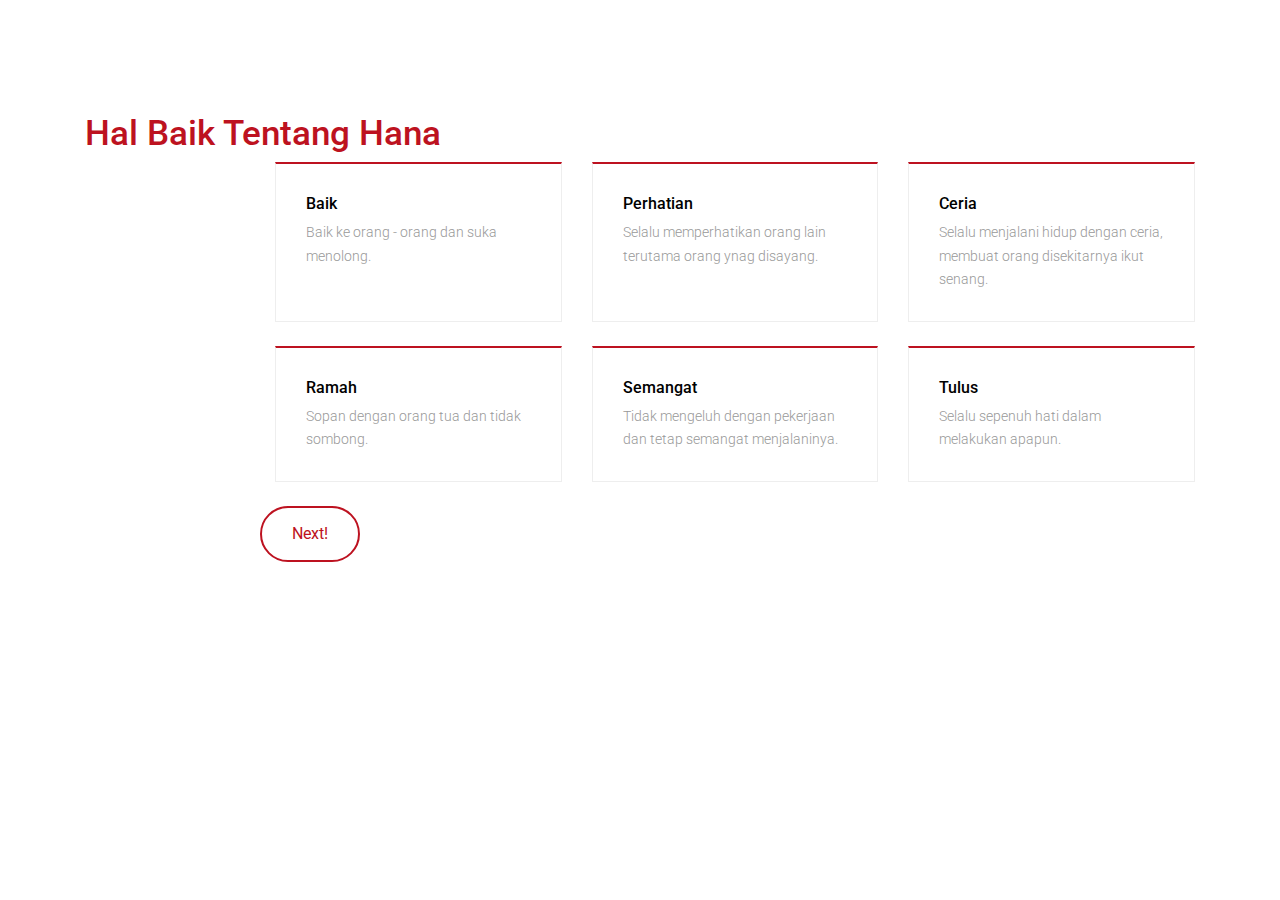
==== halaman3.html @ 5bbfbd20 "first" ====
<!DOCTYPE html>
<html lang="en">

<head>
    <title>Kado &mdash; Buat Hana</title>
    <meta charset="utf-8">
    <meta name="viewport" content="width=device-width, initial-scale=1, shrink-to-fit=no">

    <link href="https://fonts.googleapis.com/css?family=Roboto:300,400,500,700,900" rel="stylesheet">
    <link rel="stylesheet" href="fonts/icomoon/style.css">
    <link rel="stylesheet" href="css/bootstrap.min.css">
    <link rel="stylesheet" href="css/animate.css">
    <link rel="stylesheet" href="css/owl.carousel.min.css">
    <link rel="stylesheet" href="css/owl.theme.default.min.css">
    <link rel="stylesheet" href="css/bootstrap-datepicker.css">


    <link rel="stylesheet" href="fonts/flaticon/font/flaticon.css">

    <link rel="stylesheet" href="css/aos.css">
    <link rel="stylesheet" href="css/jquery.fancybox.min.css">


    <link rel="stylesheet" href="css/style.css">

</head>

<body data-spy="scroll" data-target=".site-navbar-target" data-offset="300">



    <div class="site-wrap">

        <div class="site-mobile-menu site-navbar-target">
            <div class="site-mobile-menu-header">
                <div class="site-mobile-menu-close mt-3">
                    <span class="icon-close2 js-menu-toggle"></span>
                </div>
            </div>
            <div class="site-mobile-menu-body"></div>
        </div>
        <!-- .site-mobile-menu -->

        <!-- END .site-section -->

        <div class="site-section" id="what-we-do-section">
            <div class="container">
                <div class="row">
                    <div class="col-lg-6 section-title">
                        <h2 class="title text-primary">Hal Baik Tentang Hana</h2>
                    </div>
                </div>
                <div class="row">
                    <div class="col-lg-10 ml-auto">
                        <div class="row">
                            <div class="col-md-6 col-lg-4 mb-lg-4">
                                <div class="service h-100">
                                    <h3>Baik</h3>
                                    <p>Baik ke orang - orang dan suka menolong.</p>
                                    <!-- <p><a href="#" class="readmore">Learn more</a></p> -->
                                </div>
                            </div>
                            <div class="col-md-6 col-lg-4 mb-2 mb-lg-4">
                                <div class="service h-100">
                                    <h3>Perhatian</h3>
                                    <p>Selalu memperhatikan orang lain terutama orang ynag disayang.</p>
                                    <!-- <p><a href="#" class="readmore">Learn more</a></p> -->
                                </div>
                            </div>
                            <div class="col-md-6 col-lg-4 mb-2 mb-lg-4">
                                <div class="service h-100">
                                    <h3>Ceria</h3>
                                    <p>Selalu menjalani hidup dengan ceria, membuat orang disekitarnya ikut senang.</p>
                                    <!-- <p><a href="#" class="readmore">Learn more</a></p> -->
                                </div>
                            </div>

                            <div class="col-md-6 col-lg-4 mb-2 mb-lg-4">
                                <div class="service h-100">
                                    <h3>Ramah</h3>
                                    <p>Sopan dengan orang tua dan tidak sombong.</p>
                                    <!-- <p><a href="#" class="readmore">Learn more</a></p> -->
                                </div>
                            </div>
                            <div class="col-md-6 col-lg-4 mb-2 mb-lg-4">
                                <div class="service h-100">
                                    <h3>Semangat</h3>
                                    <p>Tidak mengeluh dengan pekerjaan dan tetap semangat menjalaninya.</p>
                                    <!-- <p><a href="#" class="readmore">Learn more</a></p> -->
                                </div>
                            </div>
                            <div class="col-md-6 col-lg-4 mb-2 mb-lg-4">
                                <div class="service h-100">
                                    <h3>Tulus</h3>
                                    <p>Selalu sepenuh hati dalam melakukan apapun.</p>
                                    <!-- <p><a href="#" class="readmore">Learn more</a></p> -->
                                </div>
                            </div>
                            <p><a href="halaman4.html" class="btn btn-outline-primary btn-md">Next!</a></p>
                        </div>
                    </div>
                </div>
            </div>
        </div>
        <!-- END .site-section -->
        <!-- .END site-section -->
    </div>

    <script src="js/jquery-3.3.1.min.js "></script>
    <script src="js/popper.min.js "></script>
    <script src="js/bootstrap.min.js "></script>
    <script src="js/owl.carousel.min.js "></script>
    <script src="js/aos.js "></script>
    <script src="js/jquery.sticky.js "></script>
    <script src="js/stickyfill.min.js "></script>
    <script src="js/jquery.easing.1.3.js "></script>
    <script src="js/isotope.pkgd.min.js "></script>

    <script src="js/jquery.fancybox.min.js "></script>
    <script src="js/main.js "></script>


</body>

</html>
---- fonts/icomoon/style.css ----
@font-face {
  font-family: 'icomoon';
  src:  url('fonts/icomoon.eot?10si43');
  src:  url('fonts/icomoon.eot?10si43#iefix') format('embedded-opentype'),
    url('fonts/icomoon.ttf?10si43') format('truetype'),
    url('fonts/icomoon.woff?10si43') format('woff'),
    url('fonts/icomoon.svg?10si43#icomoon') format('svg');
  font-weight: normal;
  font-style: normal;
}

[class^="icon-"], [class*=" icon-"] {
  /* use !important to prevent issues with browser extensions that change fonts */
  font-family: 'icomoon' !important;
  speak: none;
  font-style: normal;
  font-weight: normal;
  font-variant: normal;
  text-transform: none;
  line-height: 1;

  /* Better Font Rendering =========== */
  -webkit-font-smoothing: antialiased;
  -moz-osx-font-smoothing: grayscale;
}

.icon-asterisk:before {
  content: "\f069";
}
.icon-plus:before {
  content: "\f067";
}
.icon-question:before {
  content: "\f128";
}
.icon-minus:before {
  content: "\f068";
}
.icon-glass:before {
  content: "\f000";
}
.icon-music:before {
  content: "\f001";
}
.icon-search:before {
  content: "\f002";
}
.icon-envelope-o:before {
  content: "\f003";
}
.icon-heart:before {
  content: "\f004";
}
.icon-star:before {
  content: "\f005";
}
.icon-star-o:before {
  content: "\f006";
}
.icon-user:before {
  content: "\f007";
}
.icon-film:before {
  content: "\f008";
}
.icon-th-large:before {
  content: "\f009";
}
.icon-th:before {
  content: "\f00a";
}
.icon-th-list:before {
  content: "\f00b";
}
.icon-check:before {
  content: "\f00c";
}
.icon-close:before {
  content: "\f00d";
}
.icon-remove:before {
  content: "\f00d";
}
.icon-times:before {
  content: "\f00d";
}
.icon-search-plus:before {
  content: "\f00e";
}
.icon-search-minus:before {
  content: "\f010";
}
.icon-power-off:before {
  content: "\f011";
}
.icon-signal:before {
  content: "\f012";
}
.icon-cog:before {
  content: "\f013";
}
.icon-gear:before {
  content: "\f013";
}
.icon-trash-o:before {
  content: "\f014";
}
.icon-home:before {
  content: "\f015";
}
.icon-file-o:before {
  content: "\f016";
}
.icon-clock-o:before {
  content: "\f017";
}
.icon-road:before {
  content: "\f018";
}
.icon-download:before {
  content: "\f019";
}
.icon-arrow-circle-o-down:before {
  content: "\f01a";
}
.icon-arrow-circle-o-up:before {
  content: "\f01b";
}
.icon-inbox:before {
  content: "\f01c";
}
.icon-play-circle-o:before {
  content: "\f01d";
}
.icon-repeat:before {
  content: "\f01e";
}
.icon-rotate-right:before {
  content: "\f01e";
}
.icon-refresh:before {
  content: "\f021";
}
.icon-list-alt:before {
  content: "\f022";
}
.icon-lock:before {
  content: "\f023";
}
.icon-flag:before {
  content: "\f024";
}
.icon-headphones:before {
  content: "\f025";
}
.icon-volume-off:before {
  content: "\f026";
}
.icon-volume-down:before {
  content: "\f027";
}
.icon-volume-up:before {
  content: "\f028";
}
.icon-qrcode:before {
  content: "\f029";
}
.icon-barcode:before {
  content: "\f02a";
}
.icon-tag:before {
  content: "\f02b";
}
.icon-tags:before {
  content: "\f02c";
}
.icon-book:before {
  content: "\f02d";
}
.icon-bookmark:before {
  content: "\f02e";
}
.icon-print:before {
  content: "\f02f";
}
.icon-camera:before {
  content: "\f030";
}
.icon-font:before {
  content: "\f031";
}
.icon-bold:before {
  content: "\f032";
}
.icon-italic:before {
  content: "\f033";
}
.icon-text-height:before {
  content: "\f034";
}
.icon-text-width:before {
  content: "\f035";
}
.icon-align-left:before {
  content: "\f036";
}
.icon-align-center:before {
  content: "\f037";
}
.icon-align-right:before {
  content: "\f038";
}
.icon-align-justify:before {
  content: "\f039";
}
.icon-list:before {
  content: "\f03a";
}
.icon-dedent:before {
  content: "\f03b";
}
.icon-outdent:before {
  content: "\f03b";
}
.icon-indent:before {
  content: "\f03c";
}
.icon-video-camera:before {
  content: "\f03d";
}
.icon-image:before {
  content: "\f03e";
}
.icon-photo:before {
  content: "\f03e";
}
.icon-picture-o:before {
  content: "\f03e";
}
.icon-pencil:before {
  content: "\f040";
}
.icon-map-marker:before {
  content: "\f041";
}
.icon-adjust:before {
  content: "\f042";
}
.icon-tint:before {
  content: "\f043";
}
.icon-edit:before {
  content: "\f044";
}
.icon-pencil-square-o:before {
  content: "\f044";
}
.icon-share-square-o:before {
  content: "\f045";
}
.icon-check-square-o:before {
  content: "\f046";
}
.icon-arrows:before {
  content: "\f047";
}
.icon-step-backward:before {
  content: "\f048";
}
.icon-fast-backward:before {
  content: "\f049";
}
.icon-backward:before {
  content: "\f04a";
}
.icon-play:before {
  content: "\f04b";
}
.icon-pause:before {
  content: "\f04c";
}
.icon-stop:before {
  content: "\f04d";
}
.icon-forward:before {
  content: "\f04e";
}
.icon-fast-forward:before {
  content: "\f050";
}
.icon-step-forward:before {
  content: "\f051";
}
.icon-eject:before {
  content: "\f052";
}
.icon-chevron-left:before {
  content: "\f053";
}
.icon-chevron-right:before {
  content: "\f054";
}
.icon-plus-circle:before {
  content: "\f055";
}
.icon-minus-circle:before {
  content: "\f056";
}
.icon-times-circle:before {
  content: "\f057";
}
.icon-check-circle:before {
  content: "\f058";
}
.icon-question-circle:before {
  content: "\f059";
}
.icon-info-circle:before {
  content: "\f05a";
}
.icon-crosshairs:before {
  content: "\f05b";
}
.icon-times-circle-o:before {
  content: "\f05c";
}
.icon-check-circle-o:before {
  content: "\f05d";
}
.icon-ban:before {
  content: "\f05e";
}
.icon-arrow-left:before {
  content: "\f060";
}
.icon-arrow-right:before {
  content: "\f061";
}
.icon-arrow-up:before {
  content: "\f062";
}
.icon-arrow-down:before {
  content: "\f063";
}
.icon-mail-forward:before {
  content: "\f064";
}
.icon-share:before {
  content: "\f064";
}
.icon-expand:before {
  content: "\f065";
}
.icon-compress:before {
  content: "\f066";
}
.icon-exclamation-circle:before {
  content: "\f06a";
}
.icon-gift:before {
  content: "\f06b";
}
.icon-leaf:before {
  content: "\f06c";
}
.icon-fire:before {
  content: "\f06d";
}
.icon-eye:before {
  content: "\f06e";
}
.icon-eye-slash:before {
  content: "\f070";
}
.icon-exclamation-triangle:before {
  content: "\f071";
}
.icon-warning:before {
  content: "\f071";
}
.icon-plane:before {
  content: "\f072";
}
.icon-calendar:before {
  content: "\f073";
}
.icon-random:before {
  content: "\f074";
}
.icon-comment:before {
  content: "\f075";
}
.icon-magnet:before {
  content: "\f076";
}
.icon-chevron-up:before {
  content: "\f077";
}
.icon-chevron-down:before {
  content: "\f078";
}
.icon-retweet:before {
  content: "\f079";
}
.icon-shopping-cart:before {
  content: "\f07a";
}
.icon-folder:before {
  content: "\f07b";
}
.icon-folder-open:before {
  content: "\f07c";
}
.icon-arrows-v:before {
  content: "\f07d";
}
.icon-arrows-h:before {
  content: "\f07e";
}
.icon-bar-chart:before {
  content: "\f080";
}
.icon-bar-chart-o:before {
  content: "\f080";
}
.icon-twitter-square:before {
  content: "\f081";
}
.icon-facebook-square:before {
  content: "\f082";
}
.icon-camera-retro:before {
  content: "\f083";
}
.icon-key:before {
  content: "\f084";
}
.icon-cogs:before {
  content: "\f085";
}
.icon-gears:before {
  content: "\f085";
}
.icon-comments:before {
  content: "\f086";
}
.icon-thumbs-o-up:before {
  content: "\f087";
}
.icon-thumbs-o-down:before {
  content: "\f088";
}
.icon-star-half:before {
  content: "\f089";
}
.icon-heart-o:before {
  content: "\f08a";
}
.icon-sign-out:before {
  content: "\f08b";
}
.icon-linkedin-square:before {
  content: "\f08c";
}
.icon-thumb-tack:before {
  content: "\f08d";
}
.icon-external-link:before {
  content: "\f08e";
}
.icon-sign-in:before {
  content: "\f090";
}
.icon-trophy:before {
  content: "\f091";
}
.icon-github-square:before {
  content: "\f092";
}
.icon-upload:before {
  content: "\f093";
}
.icon-lemon-o:before {
  content: "\f094";
}
.icon-phone:before {
  content: "\f095";
}
.icon-square-o:before {
  content: "\f096";
}
.icon-bookmark-o:before {
  content: "\f097";
}
.icon-phone-square:before {
  content: "\f098";
}
.icon-twitter:before {
  content: "\f099";
}
.icon-facebook:before {
  content: "\f09a";
}
.icon-facebook-f:before {
  content: "\f09a";
}
.icon-github:before {
  content: "\f09b";
}
.icon-unlock:before {
  content: "\f09c";
}
.icon-credit-card:before {
  content: "\f09d";
}
.icon-feed:before {
  content: "\f09e";
}
.icon-rss:before {
  content: "\f09e";
}
.icon-hdd-o:before {
  content: "\f0a0";
}
.icon-bullhorn:before {
  content: "\f0a1";
}
.icon-bell-o:before {
  content: "\f0a2";
}
.icon-certificate:before {
  content: "\f0a3";
}
.icon-hand-o-right:before {
  content: "\f0a4";
}
.icon-hand-o-left:before {
  content: "\f0a5";
}
.icon-hand-o-up:before {
  content: "\f0a6";
}
.icon-hand-o-down:before {
  content: "\f0a7";
}
.icon-arrow-circle-left:before {
  content: "\f0a8";
}
.icon-arrow-circle-right:before {
  content: "\f0a9";
}
.icon-arrow-circle-up:before {
  content: "\f0aa";
}
.icon-arrow-circle-down:before {
  content: "\f0ab";
}
.icon-globe:before {
  content: "\f0ac";
}
.icon-wrench:before {
  content: "\f0ad";
}
.icon-tasks:before {
  content: "\f0ae";
}
.icon-filter:before {
  content: "\f0b0";
}
.icon-briefcase:before {
  content: "\f0b1";
}
.icon-arrows-alt:before {
  content: "\f0b2";
}
.icon-group:before {
  content: "\f0c0";
}
.icon-users:before {
  content: "\f0c0";
}
.icon-chain:before {
  content: "\f0c1";
}
.icon-link:before {
  content: "\f0c1";
}
.icon-cloud:before {
  content: "\f0c2";
}
.icon-flask:before {
  content: "\f0c3";
}
.icon-cut:before {
  content: "\f0c4";
}
.icon-scissors:before {
  content: "\f0c4";
}
.icon-copy:before {
  content: "\f0c5";
}
.icon-files-o:before {
  content: "\f0c5";
}
.icon-paperclip:before {
  content: "\f0c6";
}
.icon-floppy-o:before {
  content: "\f0c7";
}
.icon-save:before {
  content: "\f0c7";
}
.icon-square:before {
  content: "\f0c8";
}
.icon-bars:before {
  content: "\f0c9";
}
.icon-navicon:before {
  content: "\f0c9";
}
.icon-reorder:before {
  content: "\f0c9";
}
.icon-list-ul:before {
  content: "\f0ca";
}
.icon-list-ol:before {
  content: "\f0cb";
}
.icon-strikethrough:before {
  content: "\f0cc";
}
.icon-underline:before {
  content: "\f0cd";
}
.icon-table:before {
  content: "\f0ce";
}
.icon-magic:before {
  content: "\f0d0";
}
.icon-truck:before {
  content: "\f0d1";
}
.icon-pinterest:before {
  content: "\f0d2";
}
.icon-pinterest-square:before {
  content: "\f0d3";
}
.icon-google-plus-square:before {
  content: "\f0d4";
}
.icon-google-plus:before {
  content: "\f0d5";
}
.icon-money:before {
  content: "\f0d6";
}
.icon-caret-down:before {
  content: "\f0d7";
}
.icon-caret-up:before {
  content: "\f0d8";
}
.icon-caret-left:before {
  content: "\f0d9";
}
.icon-caret-right:before {
  content: "\f0da";
}
.icon-columns:before {
  content: "\f0db";
}
.icon-sort:before {
  content: "\f0dc";
}
.icon-unsorted:before {
  content: "\f0dc";
}
.icon-sort-desc:before {
  content: "\f0dd";
}
.icon-sort-down:before {
  content: "\f0dd";
}
.icon-sort-asc:before {
  content: "\f0de";
}
.icon-sort-up:before {
  content: "\f0de";
}
.icon-envelope:before {
  content: "\f0e0";
}
.icon-linkedin:before {
  content: "\f0e1";
}
.icon-rotate-left:before {
  content: "\f0e2";
}
.icon-undo:before {
  content: "\f0e2";
}
.icon-gavel:before {
  content: "\f0e3";
}
.icon-legal:before {
  content: "\f0e3";
}
.icon-dashboard:before {
  content: "\f0e4";
}
.icon-tachometer:before {
  content: "\f0e4";
}
.icon-comment-o:before {
  content: "\f0e5";
}
.icon-comments-o:before {
  content: "\f0e6";
}
.icon-bolt:before {
  content: "\f0e7";
}
.icon-flash:before {
  content: "\f0e7";
}
.icon-sitemap:before {
  content: "\f0e8";
}
.icon-umbrella:before {
  content: "\f0e9";
}
.icon-clipboard:before {
  content: "\f0ea";
}
.icon-paste:before {
  content: "\f0ea";
}
.icon-lightbulb-o:before {
  content: "\f0eb";
}
.icon-exchange:before {
  content: "\f0ec";
}
.icon-cloud-download:before {
  content: "\f0ed";
}
.icon-cloud-upload:before {
  content: "\f0ee";
}
.icon-user-md:before {
  content: "\f0f0";
}
.icon-stethoscope:before {
  content: "\f0f1";
}
.icon-suitcase:before {
  content: "\f0f2";
}
.icon-bell:before {
  content: "\f0f3";
}
.icon-coffee:before {
  content: "\f0f4";
}
.icon-cutlery:before {
  content: "\f0f5";
}
.icon-file-text-o:before {
  content: "\f0f6";
}
.icon-building-o:before {
  content: "\f0f7";
}
.icon-hospital-o:before {
  content: "\f0f8";
}
.icon-ambulance:before {
  content: "\f0f9";
}
.icon-medkit:before {
  content: "\f0fa";
}
.icon-fighter-jet:before {
  content: "\f0fb";
}
.icon-beer:before {
  content: "\f0fc";
}
.icon-h-square:before {
  content: "\f0fd";
}
.icon-plus-square:before {
  content: "\f0fe";
}
.icon-angle-double-left:before {
  content: "\f100";
}
.icon-angle-double-right:before {
  content: "\f101";
}
.icon-angle-double-up:before {
  content: "\f102";
}
.icon-angle-double-down:before {
  content: "\f103";
}
.icon-angle-left:before {
  content: "\f104";
}
.icon-angle-right:before {
  content: "\f105";
}
.icon-angle-up:before {
  content: "\f106";
}
.icon-angle-down:before {
  content: "\f107";
}
.icon-desktop:before {
  content: "\f108";
}
.icon-laptop:before {
  content: "\f109";
}
.icon-tablet:before {
  content: "\f10a";
}
.icon-mobile:before {
  content: "\f10b";
}
.icon-mobile-phone:before {
  content: "\f10b";
}
.icon-circle-o:before {
  content: "\f10c";
}
.icon-quote-left:before {
  content: "\f10d";
}
.icon-quote-right:before {
  content: "\f10e";
}
.icon-spinner:before {
  content: "\f110";
}
.icon-circle:before {
  content: "\f111";
}
.icon-mail-reply:before {
  content: "\f112";
}
.icon-reply:before {
  content: "\f112";
}
.icon-github-alt:before {
  content: "\f113";
}
.icon-folder-o:before {
  content: "\f114";
}
.icon-folder-open-o:before {
  content: "\f115";
}
.icon-smile-o:before {
  content: "\f118";
}
.icon-frown-o:before {
  content: "\f119";
}
.icon-meh-o:before {
  content: "\f11a";
}
.icon-gamepad:before {
  content: "\f11b";
}
.icon-keyboard-o:before {
  content: "\f11c";
}
.icon-flag-o:before {
  content: "\f11d";
}
.icon-flag-checkered:before {
  content: "\f11e";
}
.icon-terminal:before {
  content: "\f120";
}
.icon-code:before {
  content: "\f121";
}
.icon-mail-reply-all:before {
  content: "\f122";
}
.icon-reply-all:before {
  content: "\f122";
}
.icon-star-half-empty:before {
  content: "\f123";
}
.icon-star-half-full:before {
  content: "\f123";
}
.icon-star-half-o:before {
  content: "\f123";
}
.icon-location-arrow:before {
  content: "\f124";
}
.icon-crop:before {
  content: "\f125";
}
.icon-code-fork:before {
  content: "\f126";
}
.icon-chain-broken:before {
  content: "\f127";
}
.icon-unlink:before {
  content: "\f127";
}
.icon-info:before {
  content: "\f129";
}
.icon-exclamation:before {
  content: "\f12a";
}
.icon-superscript:before {
  content: "\f12b";
}
.icon-subscript:before {
  content: "\f12c";
}
.icon-eraser:before {
  content: "\f12d";
}
.icon-puzzle-piece:before {
  content: "\f12e";
}
.icon-microphone:before {
  content: "\f130";
}
.icon-microphone-slash:before {
  content: "\f131";
}
.icon-shield:before {
  content: "\f132";
}
.icon-calendar-o:before {
  content: "\f133";
}
.icon-fire-extinguisher:before {
  content: "\f134";
}
.icon-rocket:before {
  content: "\f135";
}
.icon-maxcdn:before {
  content: "\f136";
}
.icon-chevron-circle-left:before {
  content: "\f137";
}
.icon-chevron-circle-right:before {
  content: "\f138";
}
.icon-chevron-circle-up:before {
  content: "\f139";
}
.icon-chevron-circle-down:before {
  content: "\f13a";
}
.icon-html5:before {
  content: "\f13b";
}
.icon-css3:before {
  content: "\f13c";
}
.icon-anchor:before {
  content: "\f13d";
}
.icon-unlock-alt:before {
  content: "\f13e";
}
.icon-bullseye:before {
  content: "\f140";
}
.icon-ellipsis-h:before {
  content: "\f141";
}
.icon-ellipsis-v:before {
  content: "\f142";
}
.icon-rss-square:before {
  content: "\f143";
}
.icon-play-circle:before {
  content: "\f144";
}
.icon-ticket:before {
  content: "\f145";
}
.icon-minus-square:before {
  content: "\f146";
}
.icon-minus-square-o:before {
  content: "\f147";
}
.icon-level-up:before {
  content: "\f148";
}
.icon-level-down:before {
  content: "\f149";
}
.icon-check-square:before {
  content: "\f14a";
}
.icon-pencil-square:before {
  content: "\f14b";
}
.icon-external-link-square:before {
  content: "\f14c";
}
.icon-share-square:before {
  content: "\f14d";
}
.icon-compass:before {
  content: "\f14e";
}
.icon-caret-square-o-down:before {
  content: "\f150";
}
.icon-toggle-down:before {
  content: "\f150";
}
.icon-caret-square-o-up:before {
  content: "\f151";
}
.icon-toggle-up:before {
  content: "\f151";
}
.icon-caret-square-o-right:before {
  content: "\f152";
}
.icon-toggle-right:before {
  content: "\f152";
}
.icon-eur:before {
  content: "\f153";
}
.icon-euro:before {
  content: "\f153";
}
.icon-gbp:before {
  content: "\f154";
}
.icon-dollar:before {
  content: "\f155";
}
.icon-usd:before {
  content: "\f155";
}
.icon-inr:before {
  content: "\f156";
}
.icon-rupee:before {
  content: "\f156";
}
.icon-cny:before {
  content: "\f157";
}
.icon-jpy:before {
  content: "\f157";
}
.icon-rmb:before {
  content: "\f157";
}
.icon-yen:before {
  content: "\f157";
}
.icon-rouble:before {
  content: "\f158";
}
.icon-rub:before {
  content: "\f158";
}
.icon-ruble:before {
  content: "\f158";
}
.icon-krw:before {
  content: "\f159";
}
.icon-won:before {
  content: "\f159";
}
.icon-bitcoin:before {
  content: "\f15a";
}
.icon-btc:before {
  content: "\f15a";
}
.icon-file:before {
  content: "\f15b";
}
.icon-file-text:before {
  content: "\f15c";
}
.icon-sort-alpha-asc:before {
  content: "\f15d";
}
.icon-sort-alpha-desc:before {
  content: "\f15e";
}
.icon-sort-amount-asc:before {
  content: "\f160";
}
.icon-sort-amount-desc:before {
  content: "\f161";
}
.icon-sort-numeric-asc:before {
  content: "\f162";
}
.icon-sort-numeric-desc:before {
  content: "\f163";
}
.icon-thumbs-up:before {
  content: "\f164";
}
.icon-thumbs-down:before {
  content: "\f165";
}
.icon-youtube-square:before {
  content: "\f166";
}
.icon-youtube:before {
  content: "\f167";
}
.icon-xing:before {
  content: "\f168";
}
.icon-xing-square:before {
  content: "\f169";
}
.icon-youtube-play:before {
  content: "\f16a";
}
.icon-dropbox:before {
  content: "\f16b";
}
.icon-stack-overflow:before {
  content: "\f16c";
}
.icon-instagram:before {
  content: "\f16d";
}
.icon-flickr:before {
  content: "\f16e";
}
.icon-adn:before {
  content: "\f170";
}
.icon-bitbucket:before {
  content: "\f171";
}
.icon-bitbucket-square:before {
  content: "\f172";
}
.icon-tumblr:before {
  content: "\f173";
}
.icon-tumblr-square:before {
  content: "\f174";
}
.icon-long-arrow-down:before {
  content: "\f175";
}
.icon-long-arrow-up:before {
  content: "\f176";
}
.icon-long-arrow-left:before {
  content: "\f177";
}
.icon-long-arrow-right:before {
  content: "\f178";
}
.icon-apple:before {
  content: "\f179";
}
.icon-windows:before {
  content: "\f17a";
}
.icon-android:before {
  content: "\f17b";
}
.icon-linux:before {
  content: "\f17c";
}
.icon-dribbble:before {
  content: "\f17d";
}
.icon-skype:before {
  content: "\f17e";
}
.icon-foursquare:before {
  content: "\f180";
}
.icon-trello:before {
  content: "\f181";
}
.icon-female:before {
  content: "\f182";
}
.icon-male:before {
  content: "\f183";
}
.icon-gittip:before {
  content: "\f184";
}
.icon-gratipay:before {
  content: "\f184";
}
.icon-sun-o:before {
  content: "\f185";
}
.icon-moon-o:before {
  content: "\f186";
}
.icon-archive:before {
  content: "\f187";
}
.icon-bug:before {
  content: "\f188";
}
.icon-vk:before {
  content: "\f189";
}
.icon-weibo:before {
  content: "\f18a";
}
.icon-renren:before {
  content: "\f18b";
}
.icon-pagelines:before {
  content: "\f18c";
}
.icon-stack-exchange:before {
  content: "\f18d";
}
.icon-arrow-circle-o-right:before {
  content: "\f18e";
}
.icon-arrow-circle-o-left:before {
  content: "\f190";
}
.icon-caret-square-o-left:before {
  content: "\f191";
}
.icon-toggle-left:before {
  content: "\f191";
}
.icon-dot-circle-o:before {
  content: "\f192";
}
.icon-wheelchair:before {
  content: "\f193";
}
.icon-vimeo-square:before {
  content: "\f194";
}
.icon-try:before {
  content: "\f195";
}
.icon-turkish-lira:before {
  content: "\f195";
}
.icon-plus-square-o:before {
  content: "\f196";
}
.icon-space-shuttle:before {
  content: "\f197";
}
.icon-slack:before {
  content: "\f198";
}
.icon-envelope-square:before {
  content: "\f199";
}
.icon-wordpress:before {
  content: "\f19a";
}
.icon-openid:before {
  content: "\f19b";
}
.icon-bank:before {
  content: "\f19c";
}
.icon-institution:before {
  content: "\f19c";
}
.icon-university:before {
  content: "\f19c";
}
.icon-graduation-cap:before {
  content: "\f19d";
}
.icon-mortar-board:before {
  content: "\f19d";
}
.icon-yahoo:before {
  content: "\f19e";
}
.icon-google:before {
  content: "\f1a0";
}
.icon-reddit:before {
  content: "\f1a1";
}
.icon-reddit-square:before {
  content: "\f1a2";
}
.icon-stumbleupon-circle:before {
  content: "\f1a3";
}
.icon-stumbleupon:before {
  content: "\f1a4";
}
.icon-delicious:before {
  content: "\f1a5";
}
.icon-digg:before {
  content: "\f1a6";
}
.icon-pied-piper-pp:before {
  content: "\f1a7";
}
.icon-pied-piper-alt:before {
  content: "\f1a8";
}
.icon-drupal:before {
  content: "\f1a9";
}
.icon-joomla:before {
  content: "\f1aa";
}
.icon-language:before {
  content: "\f1ab";
}
.icon-fax:before {
  content: "\f1ac";
}
.icon-building:before {
  content: "\f1ad";
}
.icon-child:before {
  content: "\f1ae";
}
.icon-paw:before {
  content: "\f1b0";
}
.icon-spoon:before {
  content: "\f1b1";
}
.icon-cube:before {
  content: "\f1b2";
}
.icon-cubes:before {
  content: "\f1b3";
}
.icon-behance:before {
  content: "\f1b4";
}
.icon-behance-square:before {
  content: "\f1b5";
}
.icon-steam:before {
  content: "\f1b6";
}
.icon-steam-square:before {
  content: "\f1b7";
}
.icon-recycle:before {
  content: "\f1b8";
}
.icon-automobile:before {
  content: "\f1b9";
}
.icon-car:before {
  content: "\f1b9";
}
.icon-cab:before {
  content: "\f1ba";
}
.icon-taxi:before {
  content: "\f1ba";
}
.icon-tree:before {
  content: "\f1bb";
}
.icon-spotify:before {
  content: "\f1bc";
}
.icon-deviantart:before {
  content: "\f1bd";
}
.icon-soundcloud:before {
  content: "\f1be";
}
.icon-database:before {
  content: "\f1c0";
}
.icon-file-pdf-o:before {
  content: "\f1c1";
}
.icon-file-word-o:before {
  content: "\f1c2";
}
.icon-file-excel-o:before {
  content: "\f1c3";
}
.icon-file-powerpoint-o:before {
  content: "\f1c4";
}
.icon-file-image-o:before {
  content: "\f1c5";
}
.icon-file-photo-o:before {
  content: "\f1c5";
}
.icon-file-picture-o:before {
  content: "\f1c5";
}
.icon-file-archive-o:before {
  content: "\f1c6";
}
.icon-file-zip-o:before {
  content: "\f1c6";
}
.icon-file-audio-o:before {
  content: "\f1c7";
}
.icon-file-sound-o:before {
  content: "\f1c7";
}
.icon-file-movie-o:before {
  content: "\f1c8";
}
.icon-file-video-o:before {
  content: "\f1c8";
}
.icon-file-code-o:before {
  content: "\f1c9";
}
.icon-vine:before {
  content: "\f1ca";
}
.icon-codepen:before {
  content: "\f1cb";
}
.icon-jsfiddle:before {
  content: "\f1cc";
}
.icon-life-bouy:before {
  content: "\f1cd";
}
.icon-life-buoy:before {
  content: "\f1cd";
}
.icon-life-ring:before {
  content: "\f1cd";
}
.icon-life-saver:before {
  content: "\f1cd";
}
.icon-support:before {
  content: "\f1cd";
}
.icon-circle-o-notch:before {
  content: "\f1ce";
}
.icon-ra:before {
  content: "\f1d0";
}
.icon-rebel:before {
  content: "\f1d0";
}
.icon-resistance:before {
  content: "\f1d0";
}
.icon-empire:before {
  content: "\f1d1";
}
.icon-ge:before {
  content: "\f1d1";
}
.icon-git-square:before {
  content: "\f1d2";
}
.icon-git:before {
  content: "\f1d3";
}
.icon-hacker-news:before {
  content: "\f1d4";
}
.icon-y-combinator-square:before {
  content: "\f1d4";
}
.icon-yc-square:before {
  content: "\f1d4";
}
.icon-tencent-weibo:before {
  content: "\f1d5";
}
.icon-qq:before {
  content: "\f1d6";
}
.icon-wechat:before {
  content: "\f1d7";
}
.icon-weixin:before {
  content: "\f1d7";
}
.icon-paper-plane:before {
  content: "\f1d8";
}
.icon-send:before {
  content: "\f1d8";
}
.icon-paper-plane-o:before {
  content: "\f1d9";
}
.icon-send-o:before {
  content: "\f1d9";
}
.icon-history:before {
  content: "\f1da";
}
.icon-circle-thin:before {
  content: "\f1db";
}
.icon-header:before {
  content: "\f1dc";
}
.icon-paragraph:before {
  content: "\f1dd";
}
.icon-sliders:before {
  content: "\f1de";
}
.icon-share-alt:before {
  content: "\f1e0";
}
.icon-share-alt-square:before {
  content: "\f1e1";
}
.icon-bomb:before {
  content: "\f1e2";
}
.icon-futbol-o:before {
  content: "\f1e3";
}
.icon-soccer-ball-o:before {
  content: "\f1e3";
}
.icon-tty:before {
  content: "\f1e4";
}
.icon-binoculars:before {
  content: "\f1e5";
}
.icon-plug:before {
  content: "\f1e6";
}
.icon-slideshare:before {
  content: "\f1e7";
}
.icon-twitch:before {
  content: "\f1e8";
}
.icon-yelp:before {
  content: "\f1e9";
}
.icon-newspaper-o:before {
  content: "\f1ea";
}
.icon-wifi:before {
  content: "\f1eb";
}
.icon-calculator:before {
  content: "\f1ec";
}
.icon-paypal:before {
  content: "\f1ed";
}
.icon-google-wallet:before {
  content: "\f1ee";
}
.icon-cc-visa:before {
  content: "\f1f0";
}
.icon-cc-mastercard:before {
  content: "\f1f1";
}
.icon-cc-discover:before {
  content: "\f1f2";
}
.icon-cc-amex:before {
  content: "\f1f3";
}
.icon-cc-paypal:before {
  content: "\f1f4";
}
.icon-cc-stripe:before {
  content: "\f1f5";
}
.icon-bell-slash:before {
  content: "\f1f6";
}
.icon-bell-slash-o:before {
  content: "\f1f7";
}
.icon-trash:before {
  content: "\f1f8";
}
.icon-copyright:before {
  content: "\f1f9";
}
.icon-at:before {
  content: "\f1fa";
}
.icon-eyedropper:before {
  content: "\f1fb";
}
.icon-paint-brush:before {
  content: "\f1fc";
}
.icon-birthday-cake:before {
  content: "\f1fd";
}
.icon-area-chart:before {
  content: "\f1fe";
}
.icon-pie-chart:before {
  content: "\f200";
}
.icon-line-chart:before {
  content: "\f201";
}
.icon-lastfm:before {
  content: "\f202";
}
.icon-lastfm-square:before {
  content: "\f203";
}
.icon-toggle-off:before {
  content: "\f204";
}
.icon-toggle-on:before {
  content: "\f205";
}
.icon-bicycle:before {
  content: "\f206";
}
.icon-bus:before {
  content: "\f207";
}
.icon-ioxhost:before {
  content: "\f208";
}
.icon-angellist:before {
  content: "\f209";
}
.icon-cc:before {
  content: "\f20a";
}
.icon-ils:before {
  content: "\f20b";
}
.icon-shekel:before {
  content: "\f20b";
}
.icon-sheqel:before {
  content: "\f20b";
}
.icon-meanpath:before {
  content: "\f20c";
}
.icon-buysellads:before {
  content: "\f20d";
}
.icon-connectdevelop:before {
  content: "\f20e";
}
.icon-dashcube:before {
  content: "\f210";
}
.icon-forumbee:before {
  content: "\f211";
}
.icon-leanpub:before {
  content: "\f212";
}
.icon-sellsy:before {
  content: "\f213";
}
.icon-shirtsinbulk:before {
  content: "\f214";
}
.icon-simplybuilt:before {
  content: "\f215";
}
.icon-skyatlas:before {
  content: "\f216";
}
.icon-cart-plus:before {
  content: "\f217";
}
.icon-cart-arrow-down:before {
  content: "\f218";
}
.icon-diamond:before {
  content: "\f219";
}
.icon-ship:before {
  content: "\f21a";
}
.icon-user-secret:before {
  content: "\f21b";
}
.icon-motorcycle:before {
  content: "\f21c";
}
.icon-street-view:before {
  content: "\f21d";
}
.icon-heartbeat:before {
  content: "\f21e";
}
.icon-venus:before {
  content: "\f221";
}
.icon-mars:before {
  content: "\f222";
}
.icon-mercury:before {
  content: "\f223";
}
.icon-intersex:before {
  content: "\f224";
}
.icon-transgender:before {
  content: "\f224";
}
.icon-transgender-alt:before {
  content: "\f225";
}
.icon-venus-double:before {
  content: "\f226";
}
.icon-mars-double:before {
  content: "\f227";
}
.icon-venus-mars:before {
  content: "\f228";
}
.icon-mars-stroke:before {
  content: "\f229";
}
.icon-mars-stroke-v:before {
  content: "\f22a";
}
.icon-mars-stroke-h:before {
  content: "\f22b";
}
.icon-neuter:before {
  content: "\f22c";
}
.icon-genderless:before {
  content: "\f22d";
}
.icon-facebook-official:before {
  content: "\f230";
}
.icon-pinterest-p:before {
  content: "\f231";
}
.icon-whatsapp:before {
  content: "\f232";
}
.icon-server:before {
  content: "\f233";
}
.icon-user-plus:before {
  content: "\f234";
}
.icon-user-times:before {
  content: "\f235";
}
.icon-bed:before {
  content: "\f236";
}
.icon-hotel:before {
  content: "\f236";
}
.icon-viacoin:before {
  content: "\f237";
}
.icon-train:before {
  content: "\f238";
}
.icon-subway:before {
  content: "\f239";
}
.icon-medium:before {
  content: "\f23a";
}
.icon-y-combinator:before {
  content: "\f23b";
}
.icon-yc:before {
  content: "\f23b";
}
.icon-optin-monster:before {
  content: "\f23c";
}
.icon-opencart:before {
  content: "\f23d";
}
.icon-expeditedssl:before {
  content: "\f23e";
}
.icon-battery:before {
  content: "\f240";
}
.icon-battery-4:before {
  content: "\f240";
}
.icon-battery-full:before {
  content: "\f240";
}
.icon-battery-3:before {
  content: "\f241";
}
.icon-battery-three-quarters:before {
  content: "\f241";
}
.icon-battery-2:before {
  content: "\f242";
}
.icon-battery-half:before {
  content: "\f242";
}
.icon-battery-1:before {
  content: "\f243";
}
.icon-battery-quarter:before {
  content: "\f243";
}
.icon-battery-0:before {
  content: "\f244";
}
.icon-battery-empty:before {
  content: "\f244";
}
.icon-mouse-pointer:before {
  content: "\f245";
}
.icon-i-cursor:before {
  content: "\f246";
}
.icon-object-group:before {
  content: "\f247";
}
.icon-object-ungroup:before {
  content: "\f248";
}
.icon-sticky-note:before {
  content: "\f249";
}
.icon-sticky-note-o:before {
  content: "\f24a";
}
.icon-cc-jcb:before {
  content: "\f24b";
}
.icon-cc-diners-club:before {
  content: "\f24c";
}
.icon-clone:before {
  content: "\f24d";
}
.icon-balance-scale:before {
  content: "\f24e";
}
.icon-hourglass-o:before {
  content: "\f250";
}
.icon-hourglass-1:before {
  content: "\f251";
}
.icon-hourglass-start:before {
  content: "\f251";
}
.icon-hourglass-2:before {
  content: "\f252";
}
.icon-hourglass-half:before {
  content: "\f252";
}
.icon-hourglass-3:before {
  content: "\f253";
}
.icon-hourglass-end:before {
  content: "\f253";
}
.icon-hourglass:before {
  content: "\f254";
}
.icon-hand-grab-o:before {
  content: "\f255";
}
.icon-hand-rock-o:before {
  content: "\f255";
}
.icon-hand-paper-o:before {
  content: "\f256";
}
.icon-hand-stop-o:before {
  content: "\f256";
}
.icon-hand-scissors-o:before {
  content: "\f257";
}
.icon-hand-lizard-o:before {
  content: "\f258";
}
.icon-hand-spock-o:before {
  content: "\f259";
}
.icon-hand-pointer-o:before {
  content: "\f25a";
}
.icon-hand-peace-o:before {
  content: "\f25b";
}
.icon-trademark:before {
  content: "\f25c";
}
.icon-registered:before {
  content: "\f25d";
}
.icon-creative-commons:before {
  content: "\f25e";
}
.icon-gg:before {
  content: "\f260";
}
.icon-gg-circle:before {
  content: "\f261";
}
.icon-tripadvisor:before {
  content: "\f262";
}
.icon-odnoklassniki:before {
  content: "\f263";
}
.icon-odnoklassniki-square:before {
  content: "\f264";
}
.icon-get-pocket:before {
  content: "\f265";
}
.icon-wikipedia-w:before {
  content: "\f266";
}
.icon-safari:before {
  content: "\f267";
}
.icon-chrome:before {
  content: "\f268";
}
.icon-firefox:before {
  content: "\f269";
}
.icon-opera:before {
  content: "\f26a";
}
.icon-internet-explorer:before {
  content: "\f26b";
}
.icon-television:before {
  content: "\f26c";
}
.icon-tv:before {
  content: "\f26c";
}
.icon-contao:before {
  content: "\f26d";
}
.icon-500px:before {
  content: "\f26e";
}
.icon-amazon:before {
  content: "\f270";
}
.icon-calendar-plus-o:before {
  content: "\f271";
}
.icon-calendar-minus-o:before {
  content: "\f272";
}
.icon-calendar-times-o:before {
  content: "\f273";
}
.icon-calendar-check-o:before {
  content: "\f274";
}
.icon-industry:before {
  content: "\f275";
}
.icon-map-pin:before {
  content: "\f276";
}
.icon-map-signs:before {
  content: "\f277";
}
.icon-map-o:before {
  content: "\f278";
}
.icon-map:before {
  content: "\f279";
}
.icon-commenting:before {
  content: "\f27a";
}
.icon-commenting-o:before {
  content: "\f27b";
}
.icon-houzz:before {
  content: "\f27c";
}
.icon-vimeo:before {
  content: "\f27d";
}
.icon-black-tie:before {
  content: "\f27e";
}
.icon-fonticons:before {
  content: "\f280";
}
.icon-reddit-alien:before {
  content: "\f281";
}
.icon-edge:before {
  content: "\f282";
}
.icon-credit-card-alt:before {
  content: "\f283";
}
.icon-codiepie:before {
  content: "\f284";
}
.icon-modx:before {
  content: "\f285";
}
.icon-fort-awesome:before {
  content: "\f286";
}
.icon-usb:before {
  content: "\f287";
}
.icon-product-hunt:before {
  content: "\f288";
}
.icon-mixcloud:before {
  content: "\f289";
}
.icon-scribd:before {
  content: "\f28a";
}
.icon-pause-circle:before {
  content: "\f28b";
}
.icon-pause-circle-o:before {
  content: "\f28c";
}
.icon-stop-circle:before {
  content: "\f28d";
}
.icon-stop-circle-o:before {
  content: "\f28e";
}
.icon-shopping-bag:before {
  content: "\f290";
}
.icon-shopping-basket:before {
  content: "\f291";
}
.icon-hashtag:before {
  content: "\f292";
}
.icon-bluetooth:before {
  content: "\f293";
}
.icon-bluetooth-b:before {
  content: "\f294";
}
.icon-percent:before {
  content: "\f295";
}
.icon-gitlab:before {
  content: "\f296";
}
.icon-wpbeginner:before {
  content: "\f297";
}
.icon-wpforms:before {
  content: "\f298";
}
.icon-envira:before {
  content: "\f299";
}
.icon-universal-access:before {
  content: "\f29a";
}
.icon-wheelchair-alt:before {
  content: "\f29b";
}
.icon-question-circle-o:before {
  content: "\f29c";
}
.icon-blind:before {
  content: "\f29d";
}
.icon-audio-description:before {
  content: "\f29e";
}
.icon-volume-control-phone:before {
  content: "\f2a0";
}
.icon-braille:before {
  content: "\f2a1";
}
.icon-assistive-listening-systems:before {
  content: "\f2a2";
}
.icon-american-sign-language-interpreting:before {
  content: "\f2a3";
}
.icon-asl-interpreting:before {
  content: "\f2a3";
}
.icon-deaf:before {
  content: "\f2a4";
}
.icon-deafness:before {
  content: "\f2a4";
}
.icon-hard-of-hearing:before {
  content: "\f2a4";
}
.icon-glide:before {
  content: "\f2a5";
}
.icon-glide-g:before {
  content: "\f2a6";
}
.icon-sign-language:before {
  content: "\f2a7";
}
.icon-signing:before {
  content: "\f2a7";
}
.icon-low-vision:before {
  content: "\f2a8";
}
.icon-viadeo:before {
  content: "\f2a9";
}
.icon-viadeo-square:before {
  content: "\f2aa";
}
.icon-snapchat:before {
  content: "\f2ab";
}
.icon-snapchat-ghost:before {
  content: "\f2ac";
}
.icon-snapchat-square:before {
  content: "\f2ad";
}
.icon-pied-piper:before {
  content: "\f2ae";
}
.icon-first-order:before {
  content: "\f2b0";
}
.icon-yoast:before {
  content: "\f2b1";
}
.icon-themeisle:before {
  content: "\f2b2";
}
.icon-google-plus-circle:before {
  content: "\f2b3";
}
.icon-google-plus-official:before {
  content: "\f2b3";
}
.icon-fa:before {
  content: "\f2b4";
}
.icon-font-awesome:before {
  content: "\f2b4";
}
.icon-handshake-o:before {
  content: "\f2b5";
}
.icon-envelope-open:before {
  content: "\f2b6";
}
.icon-envelope-open-o:before {
  content: "\f2b7";
}
.icon-linode:before {
  content: "\f2b8";
}
.icon-address-book:before {
  content: "\f2b9";
}
.icon-address-book-o:before {
  content: "\f2ba";
}
.icon-address-card:before {
  content: "\f2bb";
}
.icon-vcard:before {
  content: "\f2bb";
}
.icon-address-card-o:before {
  content: "\f2bc";
}
.icon-vcard-o:before {
  content: "\f2bc";
}
.icon-user-circle:before {
  content: "\f2bd";
}
.icon-user-circle-o:before {
  content: "\f2be";
}
.icon-user-o:before {
  content: "\f2c0";
}
.icon-id-badge:before {
  content: "\f2c1";
}
.icon-drivers-license:before {
  content: "\f2c2";
}
.icon-id-card:before {
  content: "\f2c2";
}
.icon-drivers-license-o:before {
  content: "\f2c3";
}
.icon-id-card-o:before {
  content: "\f2c3";
}
.icon-quora:before {
  content: "\f2c4";
}
.icon-free-code-camp:before {
  content: "\f2c5";
}
.icon-telegram:before {
  content: "\f2c6";
}
.icon-thermometer:before {
  content: "\f2c7";
}
.icon-thermometer-4:before {
  content: "\f2c7";
}
.icon-thermometer-full:before {
  content: "\f2c7";
}
.icon-thermometer-3:before {
  content: "\f2c8";
}
.icon-thermometer-three-quarters:before {
  content: "\f2c8";
}
.icon-thermometer-2:before {
  content: "\f2c9";
}
.icon-thermometer-half:before {
  content: "\f2c9";
}
.icon-thermometer-1:before {
  content: "\f2ca";
}
.icon-thermometer-quarter:before {
  content: "\f2ca";
}
.icon-thermometer-0:before {
  content: "\f2cb";
}
.icon-thermometer-empty:before {
  content: "\f2cb";
}
.icon-shower:before {
  content: "\f2cc";
}
.icon-bath:before {
  content: "\f2cd";
}
.icon-bathtub:before {
  content: "\f2cd";
}
.icon-s15:before {
  content: "\f2cd";
}
.icon-podcast:before {
  content: "\f2ce";
}
.icon-window-maximize:before {
  content: "\f2d0";
}
.icon-window-minimize:before {
  content: "\f2d1";
}
.icon-window-restore:before {
  content: "\f2d2";
}
.icon-times-rectangle:before {
  content: "\f2d3";
}
.icon-window-close:before {
  content: "\f2d3";
}
.icon-times-rectangle-o:before {
  content: "\f2d4";
}
.icon-window-close-o:before {
  content: "\f2d4";
}
.icon-bandcamp:before {
  content: "\f2d5";
}
.icon-grav:before {
  content: "\f2d6";
}
.icon-etsy:before {
  content: "\f2d7";
}
.icon-imdb:before {
  content: "\f2d8";
}
.icon-ravelry:before {
  content: "\f2d9";
}
.icon-eercast:before {
  content: "\f2da";
}
.icon-microchip:before {
  content: "\f2db";
}
.icon-snowflake-o:before {
  content: "\f2dc";
}
.icon-superpowers:before {
  content: "\f2dd";
}
.icon-wpexplorer:before {
  content: "\f2de";
}
.icon-meetup:before {
  content: "\f2e0";
}
.icon-3d_rotation:before {
  content: "\e84d";
}
.icon-ac_unit:before {
  content: "\eb3b";
}
.icon-alarm:before {
  content: "\e855";
}
.icon-access_alarms:before {
  content: "\e191";
}
.icon-schedule:before {
  content: "\e8b5";
}
.icon-accessibility:before {
  content: "\e84e";
}
.icon-accessible:before {
  content: "\e914";
}
.icon-account_balance:before {
  content: "\e84f";
}
.icon-account_balance_wallet:before {
  content: "\e850";
}
.icon-account_box:before {
  content: "\e851";
}
.icon-account_circle:before {
  content: "\e853";
}
.icon-adb:before {
  content: "\e60e";
}
.icon-add:before {
  content: "\e145";
}
.icon-add_a_photo:before {
  content: "\e439";
}
.icon-alarm_add:before {
  content: "\e856";
}
.icon-add_alert:before {
  content: "\e003";
}
.icon-add_box:before {
  content: "\e146";
}
.icon-add_circle:before {
  content: "\e147";
}
.icon-control_point:before {
  content: "\e3ba";
}
.icon-add_location:before {
  content: "\e567";
}
.icon-add_shopping_cart:before {
  content: "\e854";
}
.icon-queue:before {
  content: "\e03c";
}
.icon-add_to_queue:before {
  content: "\e05c";
}
.icon-adjust2:before {
  content: "\e39e";
}
.icon-airline_seat_flat:before {
  content: "\e630";
}
.icon-airline_seat_flat_angled:before {
  content: "\e631";
}
.icon-airline_seat_individual_suite:before {
  content: "\e632";
}
.icon-airline_seat_legroom_extra:before {
  content: "\e633";
}
.icon-airline_seat_legroom_normal:before {
  content: "\e634";
}
.icon-airline_seat_legroom_reduced:before {
  content: "\e635";
}
.icon-airline_seat_recline_extra:before {
  content: "\e636";
}
.icon-airline_seat_recline_normal:before {
  content: "\e637";
}
.icon-flight:before {
  content: "\e539";
}
.icon-airplanemode_inactive:before {
  content: "\e194";
}
.icon-airplay:before {
  content: "\e055";
}
.icon-airport_shuttle:before {
  content: "\eb3c";
}
.icon-alarm_off:before {
  content: "\e857";
}
.icon-alarm_on:before {
  content: "\e858";
}
.icon-album:before {
  content: "\e019";
}
.icon-all_inclusive:before {
  content: "\eb3d";
}
.icon-all_out:before {
  content: "\e90b";
}
.icon-android2:before {
  content: "\e859";
}
.icon-announcement:before {
  content: "\e85a";
}
.icon-apps:before {
  content: "\e5c3";
}
.icon-archive2:before {
  content: "\e149";
}
.icon-arrow_back:before {
  content: "\e5c4";
}
.icon-arrow_downward:before {
  content: "\e5db";
}
.icon-arrow_drop_down:before {
  content: "\e5c5";
}
.icon-arrow_drop_down_circle:before {
  content: "\e5c6";
}
.icon-arrow_drop_up:before {
  content: "\e5c7";
}
.icon-arrow_forward:before {
  content: "\e5c8";
}
.icon-arrow_upward:before {
  content: "\e5d8";
}
.icon-art_track:before {
  content: "\e060";
}
.icon-aspect_ratio:before {
  content: "\e85b";
}
.icon-poll:before {
  content: "\e801";
}
.icon-assignment:before {
  content: "\e85d";
}
.icon-assignment_ind:before {
  content: "\e85e";
}
.icon-assignment_late:before {
  content: "\e85f";
}
.icon-assignment_return:before {
  content: "\e860";
}
.icon-assignment_returned:before {
  content: "\e861";
}
.icon-assignment_turned_in:before {
  content: "\e862";
}
.icon-assistant:before {
  content: "\e39f";
}
.icon-flag2:before {
  content: "\e153";
}
.icon-attach_file:before {
  content: "\e226";
}
.icon-attach_money:before {
  content: "\e227";
}
.icon-attachment:before {
  content: "\e2bc";
}
.icon-audiotrack:before {
  content: "\e3a1";
}
.icon-autorenew:before {
  content: "\e863";
}
.icon-av_timer:before {
  content: "\e01b";
}
.icon-backspace:before {
  content: "\e14a";
}
.icon-cloud_upload:before {
  content: "\e2c3";
}
.icon-battery_alert:before {
  content: "\e19c";
}
.icon-battery_charging_full:before {
  content: "\e1a3";
}
.icon-battery_std:before {
  content: "\e1a5";
}
.icon-battery_unknown:before {
  content: "\e1a6";
}
.icon-beach_access:before {
  content: "\eb3e";
}
.icon-beenhere:before {
  content: "\e52d";
}
.icon-block:before {
  content: "\e14b";
}
.icon-bluetooth2:before {
  content: "\e1a7";
}
.icon-bluetooth_searching:before {
  content: "\e1aa";
}
.icon-bluetooth_connected:before {
  content: "\e1a8";
}
.icon-bluetooth_disabled:before {
  content: "\e1a9";
}
.icon-blur_circular:before {
  content: "\e3a2";
}
.icon-blur_linear:before {
  content: "\e3a3";
}
.icon-blur_off:before {
  content: "\e3a4";
}
.icon-blur_on:before {
  content: "\e3a5";
}
.icon-class:before {
  content: "\e86e";
}
.icon-turned_in:before {
  content: "\e8e6";
}
.icon-turned_in_not:before {
  content: "\e8e7";
}
.icon-border_all:before {
  content: "\e228";
}
.icon-border_bottom:before {
  content: "\e229";
}
.icon-border_clear:before {
  content: "\e22a";
}
.icon-border_color:before {
  content: "\e22b";
}
.icon-border_horizontal:before {
  content: "\e22c";
}
.icon-border_inner:before {
  content: "\e22d";
}
.icon-border_left:before {
  content: "\e22e";
}
.icon-border_outer:before {
  content: "\e22f";
}
.icon-border_right:before {
  content: "\e230";
}
.icon-border_style:before {
  content: "\e231";
}
.icon-border_top:before {
  content: "\e232";
}
.icon-border_vertical:before {
  content: "\e233";
}
.icon-branding_watermark:before {
  content: "\e06b";
}
.icon-brightness_1:before {
  content: "\e3a6";
}
.icon-brightness_2:before {
  content: "\e3a7";
}
.icon-brightness_3:before {
  content: "\e3a8";
}
.icon-brightness_4:before {
  content: "\e3a9";
}
.icon-brightness_low:before {
  content: "\e1ad";
}
.icon-brightness_medium:before {
  content: "\e1ae";
}
.icon-brightness_high:before {
  content: "\e1ac";
}
.icon-brightness_auto:before {
  content: "\e1ab";
}
.icon-broken_image:before {
  content: "\e3ad";
}
.icon-brush:before {
  content: "\e3ae";
}
.icon-bubble_chart:before {
  content: "\e6dd";
}
.icon-bug_report:before {
  content: "\e868";
}
.icon-build:before {
  content: "\e869";
}
.icon-burst_mode:before {
  content: "\e43c";
}
.icon-domain:before {
  content: "\e7ee";
}
.icon-business_center:before {
  content: "\eb3f";
}
.icon-cached:before {
  content: "\e86a";
}
.icon-cake:before {
  content: "\e7e9";
}
.icon-phone2:before {
  content: "\e0cd";
}
.icon-call_end:before {
  content: "\e0b1";
}
.icon-call_made:before {
  content: "\e0b2";
}
.icon-merge_type:before {
  content: "\e252";
}
.icon-call_missed:before {
  content: "\e0b4";
}
.icon-call_missed_outgoing:before {
  content: "\e0e4";
}
.icon-call_received:before {
  content: "\e0b5";
}
.icon-call_split:before {
  content: "\e0b6";
}
.icon-call_to_action:before {
  content: "\e06c";
}
.icon-camera2:before {
  content: "\e3af";
}
.icon-photo_camera:before {
  content: "\e412";
}
.icon-camera_enhance:before {
  content: "\e8fc";
}
.icon-camera_front:before {
  content: "\e3b1";
}
.icon-camera_rear:before {
  content: "\e3b2";
}
.icon-camera_roll:before {
  content: "\e3b3";
}
.icon-cancel:before {
  content: "\e5c9";
}
.icon-redeem:before {
  content: "\e8b1";
}
.icon-card_membership:before {
  content: "\e8f7";
}
.icon-card_travel:before {
  content: "\e8f8";
}
.icon-casino:before {
  content: "\eb40";
}
.icon-cast:before {
  content: "\e307";
}
.icon-cast_connected:before {
  content: "\e308";
}
.icon-center_focus_strong:before {
  content: "\e3b4";
}
.icon-center_focus_weak:before {
  content: "\e3b5";
}
.icon-change_history:before {
  content: "\e86b";
}
.icon-chat:before {
  content: "\e0b7";
}
.icon-chat_bubble:before {
  content: "\e0ca";
}
.icon-chat_bubble_outline:before {
  content: "\e0cb";
}
.icon-check2:before {
  content: "\e5ca";
}
.icon-check_box:before {
  content: "\e834";
}
.icon-check_box_outline_blank:before {
  content: "\e835";
}
.icon-check_circle:before {
  content: "\e86c";
}
.icon-navigate_before:before {
  content: "\e408";
}
.icon-navigate_next:before {
  content: "\e409";
}
.icon-child_care:before {
  content: "\eb41";
}
.icon-child_friendly:before {
  content: "\eb42";
}
.icon-chrome_reader_mode:before {
  content: "\e86d";
}
.icon-close2:before {
  content: "\e5cd";
}
.icon-clear_all:before {
  content: "\e0b8";
}
.icon-closed_caption:before {
  content: "\e01c";
}
.icon-wb_cloudy:before {
  content: "\e42d";
}
.icon-cloud_circle:before {
  content: "\e2be";
}
.icon-cloud_done:before {
  content: "\e2bf";
}
.icon-cloud_download:before {
  content: "\e2c0";
}
.icon-cloud_off:before {
  content: "\e2c1";
}
.icon-cloud_queue:before {
  content: "\e2c2";
}
.icon-code2:before {
  content: "\e86f";
}
.icon-photo_library:before {
  content: "\e413";
}
.icon-collections_bookmark:before {
  content: "\e431";
}
.icon-palette:before {
  content: "\e40a";
}
.icon-colorize:before {
  content: "\e3b8";
}
.icon-comment2:before {
  content: "\e0b9";
}
.icon-compare:before {
  content: "\e3b9";
}
.icon-compare_arrows:before {
  content: "\e915";
}
.icon-laptop2:before {
  content: "\e31e";
}
.icon-confirmation_number:before {
  content: "\e638";
}
.icon-contact_mail:before {
  content: "\e0d0";
}
.icon-contact_phone:before {
  content: "\e0cf";
}
.icon-contacts:before {
  content: "\e0ba";
}
.icon-content_copy:before {
  content: "\e14d";
}
.icon-content_cut:before {
  content: "\e14e";
}
.icon-content_paste:before {
  content: "\e14f";
}
.icon-control_point_duplicate:before {
  content: "\e3bb";
}
.icon-copyright2:before {
  content: "\e90c";
}
.icon-mode_edit:before {
  content: "\e254";
}
.icon-create_new_folder:before {
  content: "\e2cc";
}
.icon-payment:before {
  content: "\e8a1";
}
.icon-crop2:before {
  content: "\e3be";
}
.icon-crop_16_9:before {
  content: "\e3bc";
}
.icon-crop_3_2:before {
  content: "\e3bd";
}
.icon-crop_landscape:before {
  content: "\e3c3";
}
.icon-crop_7_5:before {
  content: "\e3c0";
}
.icon-crop_din:before {
  content: "\e3c1";
}
.icon-crop_free:before {
  content: "\e3c2";
}
.icon-crop_original:before {
  content: "\e3c4";
}
.icon-crop_portrait:before {
  content: "\e3c5";
}
.icon-crop_rotate:before {
  content: "\e437";
}
.icon-crop_square:before {
  content: "\e3c6";
}
.icon-dashboard2:before {
  content: "\e871";
}
.icon-data_usage:before {
  content: "\e1af";
}
.icon-date_range:before {
  content: "\e916";
}
.icon-dehaze:before {
  content: "\e3c7";
}
.icon-delete:before {
  content: "\e872";
}
.icon-delete_forever:before {
  content: "\e92b";
}
.icon-delete_sweep:before {
  content: "\e16c";
}
.icon-description:before {
  content: "\e873";
}
.icon-desktop_mac:before {
  content: "\e30b";
}
.icon-desktop_windows:before {
  content: "\e30c";
}
.icon-details:before {
  content: "\e3c8";
}
.icon-developer_board:before {
  content: "\e30d";
}
.icon-developer_mode:before {
  content: "\e1b0";
}
.icon-device_hub:before {
  content: "\e335";
}
.icon-phonelink:before {
  content: "\e326";
}
.icon-devices_other:before {
  content: "\e337";
}
.icon-dialer_sip:before {
  content: "\e0bb";
}
.icon-dialpad:before {
  content: "\e0bc";
}
.icon-directions:before {
  content: "\e52e";
}
.icon-directions_bike:before {
  content: "\e52f";
}
.icon-directions_boat:before {
  content: "\e532";
}
.icon-directions_bus:before {
  content: "\e530";
}
.icon-directions_car:before {
  content: "\e531";
}
.icon-directions_railway:before {
  content: "\e534";
}
.icon-directions_run:before {
  content: "\e566";
}
.icon-directions_transit:before {
  content: "\e535";
}
.icon-directions_walk:before {
  content: "\e536";
}
.icon-disc_full:before {
  content: "\e610";
}
.icon-dns:before {
  content: "\e875";
}
.icon-not_interested:before {
  content: "\e033";
}
.icon-do_not_disturb_alt:before {
  content: "\e611";
}
.icon-do_not_disturb_off:before {
  content: "\e643";
}
.icon-remove_circle:before {
  content: "\e15c";
}
.icon-dock:before {
  content: "\e30e";
}
.icon-done:before {
  content: "\e876";
}
.icon-done_all:before {
  content: "\e877";
}
.icon-donut_large:before {
  content: "\e917";
}
.icon-donut_small:before {
  content: "\e918";
}
.icon-drafts:before {
  content: "\e151";
}
.icon-drag_handle:before {
  content: "\e25d";
}
.icon-time_to_leave:before {
  content: "\e62c";
}
.icon-dvr:before {
  content: "\e1b2";
}
.icon-edit_location:before {
  content: "\e568";
}
.icon-eject2:before {
  content: "\e8fb";
}
.icon-markunread:before {
  content: "\e159";
}
.icon-enhanced_encryption:before {
  content: "\e63f";
}
.icon-equalizer:before {
  content: "\e01d";
}
.icon-error:before {
  content: "\e000";
}
.icon-error_outline:before {
  content: "\e001";
}
.icon-euro_symbol:before {
  content: "\e926";
}
.icon-ev_station:before {
  content: "\e56d";
}
.icon-insert_invitation:before {
  content: "\e24f";
}
.icon-event_available:before {
  content: "\e614";
}
.icon-event_busy:before {
  content: "\e615";
}
.icon-event_note:before {
  content: "\e616";
}
.icon-event_seat:before {
  content: "\e903";
}
.icon-exit_to_app:before {
  content: "\e879";
}
.icon-expand_less:before {
  content: "\e5ce";
}
.icon-expand_more:before {
  content: "\e5cf";
}
.icon-explicit:before {
  content: "\e01e";
}
.icon-explore:before {
  content: "\e87a";
}
.icon-exposure:before {
  content: "\e3ca";
}
.icon-exposure_neg_1:before {
  content: "\e3cb";
}
.icon-exposure_neg_2:before {
  content: "\e3cc";
}
.icon-exposure_plus_1:before {
  content: "\e3cd";
}
.icon-exposure_plus_2:before {
  content: "\e3ce";
}
.icon-exposure_zero:before {
  content: "\e3cf";
}
.icon-extension:before {
  content: "\e87b";
}
.icon-face:before {
  content: "\e87c";
}
.icon-fast_forward:before {
  content: "\e01f";
}
.icon-fast_rewind:before {
  content: "\e020";
}
.icon-favorite:before {
  content: "\e87d";
}
.icon-favorite_border:before {
  content: "\e87e";
}
.icon-featured_play_list:before {
  content: "\e06d";
}
.icon-featured_video:before {
  content: "\e06e";
}
.icon-sms_failed:before {
  content: "\e626";
}
.icon-fiber_dvr:before {
  content: "\e05d";
}
.icon-fiber_manual_record:before {
  content: "\e061";
}
.icon-fiber_new:before {
  content: "\e05e";
}
.icon-fiber_pin:before {
  content: "\e06a";
}
.icon-fiber_smart_record:before {
  content: "\e062";
}
.icon-get_app:before {
  content: "\e884";
}
.icon-file_upload:before {
  content: "\e2c6";
}
.icon-filter2:before {
  content: "\e3d3";
}
.icon-filter_1:before {
  content: "\e3d0";
}
.icon-filter_2:before {
  content: "\e3d1";
}
.icon-filter_3:before {
  content: "\e3d2";
}
.icon-filter_4:before {
  content: "\e3d4";
}
.icon-filter_5:before {
  content: "\e3d5";
}
.icon-filter_6:before {
  content: "\e3d6";
}
.icon-filter_7:before {
  content: "\e3d7";
}
.icon-filter_8:before {
  content: "\e3d8";
}
.icon-filter_9:before {
  content: "\e3d9";
}
.icon-filter_9_plus:before {
  content: "\e3da";
}
.icon-filter_b_and_w:before {
  content: "\e3db";
}
.icon-filter_center_focus:before {
  content: "\e3dc";
}
.icon-filter_drama:before {
  content: "\e3dd";
}
.icon-filter_frames:before {
  content: "\e3de";
}
.icon-terrain:before {
  content: "\e564";
}
.icon-filter_list:before {
  content: "\e152";
}
.icon-filter_none:before {
  content: "\e3e0";
}
.icon-filter_tilt_shift:before {
  content: "\e3e2";
}
.icon-filter_vintage:before {
  content: "\e3e3";
}
.icon-find_in_page:before {
  content: "\e880";
}
.icon-find_replace:before {
  content: "\e881";
}
.icon-fingerprint:before {
  content: "\e90d";
}
.icon-first_page:before {
  content: "\e5dc";
}
.icon-fitness_center:before {
  content: "\eb43";
}
.icon-flare:before {
  content: "\e3e4";
}
.icon-flash_auto:before {
  content: "\e3e5";
}
.icon-flash_off:before {
  content: "\e3e6";
}
.icon-flash_on:before {
  content: "\e3e7";
}
.icon-flight_land:before {
  content: "\e904";
}
.icon-flight_takeoff:before {
  content: "\e905";
}
.icon-flip:before {
  content: "\e3e8";
}
.icon-flip_to_back:before {
  content: "\e882";
}
.icon-flip_to_front:before {
  content: "\e883";
}
.icon-folder2:before {
  content: "\e2c7";
}
.icon-folder_open:before {
  content: "\e2c8";
}
.icon-folder_shared:before {
  content: "\e2c9";
}
.icon-folder_special:before {
  content: "\e617";
}
.icon-font_download:before {
  content: "\e167";
}
.icon-format_align_center:before {
  content: "\e234";
}
.icon-format_align_justify:before {
  content: "\e235";
}
.icon-format_align_left:before {
  content: "\e236";
}
.icon-format_align_right:before {
  content: "\e237";
}
.icon-format_bold:before {
  content: "\e238";
}
.icon-format_clear:before {
  content: "\e239";
}
.icon-format_color_fill:before {
  content: "\e23a";
}
.icon-format_color_reset:before {
  content: "\e23b";
}
.icon-format_color_text:before {
  content: "\e23c";
}
.icon-format_indent_decrease:before {
  content: "\e23d";
}
.icon-format_indent_increase:before {
  content: "\e23e";
}
.icon-format_italic:before {
  content: "\e23f";
}
.icon-format_line_spacing:before {
  content: "\e240";
}
.icon-format_list_bulleted:before {
  content: "\e241";
}
.icon-format_list_numbered:before {
  content: "\e242";
}
.icon-format_paint:before {
  content: "\e243";
}
.icon-format_quote:before {
  content: "\e244";
}
.icon-format_shapes:before {
  content: "\e25e";
}
.icon-format_size:before {
  content: "\e245";
}
.icon-format_strikethrough:before {
  content: "\e246";
}
.icon-format_textdirection_l_to_r:before {
  content: "\e247";
}
.icon-format_textdirection_r_to_l:before {
  content: "\e248";
}
.icon-format_underlined:before {
  content: "\e249";
}
.icon-question_answer:before {
  content: "\e8af";
}
.icon-forward2:before {
  content: "\e154";
}
.icon-forward_10:before {
  content: "\e056";
}
.icon-forward_30:before {
  content: "\e057";
}
.icon-forward_5:before {
  content: "\e058";
}
.icon-free_breakfast:before {
  content: "\eb44";
}
.icon-fullscreen:before {
  content: "\e5d0";
}
.icon-fullscreen_exit:before {
  content: "\e5d1";
}
.icon-functions:before {
  content: "\e24a";
}
.icon-g_translate:before {
  content: "\e927";
}
.icon-games:before {
  content: "\e021";
}
.icon-gavel2:before {
  content: "\e90e";
}
.icon-gesture:before {
  content: "\e155";
}
.icon-gif:before {
  content: "\e908";
}
.icon-goat:before {
  content: "\e900";
}
.icon-golf_course:before {
  content: "\eb45";
}
.icon-my_location:before {
  content: "\e55c";
}
.icon-location_searching:before {
  content: "\e1b7";
}
.icon-location_disabled:before {
  content: "\e1b6";
}
.icon-star2:before {
  content: "\e838";
}
.icon-gradient:before {
  content: "\e3e9";
}
.icon-grain:before {
  content: "\e3ea";
}
.icon-graphic_eq:before {
  content: "\e1b8";
}
.icon-grid_off:before {
  content: "\e3eb";
}
.icon-grid_on:before {
  content: "\e3ec";
}
.icon-people:before {
  content: "\e7fb";
}
.icon-group_add:before {
  content: "\e7f0";
}
.icon-group_work:before {
  content: "\e886";
}
.icon-hd:before {
  content: "\e052";
}
.icon-hdr_off:before {
  content: "\e3ed";
}
.icon-hdr_on:before {
  content: "\e3ee";
}
.icon-hdr_strong:before {
  content: "\e3f1";
}
.icon-hdr_weak:before {
  content: "\e3f2";
}
.icon-headset:before {
  content: "\e310";
}
.icon-headset_mic:before {
  content: "\e311";
}
.icon-healing:before {
  content: "\e3f3";
}
.icon-hearing:before {
  content: "\e023";
}
.icon-help:before {
  content: "\e887";
}
.icon-help_outline:before {
  content: "\e8fd";
}
.icon-high_quality:before {
  content: "\e024";
}
.icon-highlight:before {
  content: "\e25f";
}
.icon-highlight_off:before {
  content: "\e888";
}
.icon-restore:before {
  content: "\e8b3";
}
.icon-home2:before {
  content: "\e88a";
}
.icon-hot_tub:before {
  content: "\eb46";
}
.icon-local_hotel:before {
  content: "\e549";
}
.icon-hourglass_empty:before {
  content: "\e88b";
}
.icon-hourglass_full:before {
  content: "\e88c";
}
.icon-http:before {
  content: "\e902";
}
.icon-lock2:before {
  content: "\e897";
}
.icon-photo2:before {
  content: "\e410";
}
.icon-image_aspect_ratio:before {
  content: "\e3f5";
}
.icon-import_contacts:before {
  content: "\e0e0";
}
.icon-import_export:before {
  content: "\e0c3";
}
.icon-important_devices:before {
  content: "\e912";
}
.icon-inbox2:before {
  content: "\e156";
}
.icon-indeterminate_check_box:before {
  content: "\e909";
}
.icon-info2:before {
  content: "\e88e";
}
.icon-info_outline:before {
  content: "\e88f";
}
.icon-input:before {
  content: "\e890";
}
.icon-insert_comment:before {
  content: "\e24c";
}
.icon-insert_drive_file:before {
  content: "\e24d";
}
.icon-tag_faces:before {
  content: "\e420";
}
.icon-link2:before {
  content: "\e157";
}
.icon-invert_colors:before {
  content: "\e891";
}
.icon-invert_colors_off:before {
  content: "\e0c4";
}
.icon-iso:before {
  content: "\e3f6";
}
.icon-keyboard:before {
  content: "\e312";
}
.icon-keyboard_arrow_down:before {
  content: "\e313";
}
.icon-keyboard_arrow_left:before {
  content: "\e314";
}
.icon-keyboard_arrow_right:before {
  content: "\e315";
}
.icon-keyboard_arrow_up:before {
  content: "\e316";
}
.icon-keyboard_backspace:before {
  content: "\e317";
}
.icon-keyboard_capslock:before {
  content: "\e318";
}
.icon-keyboard_hide:before {
  content: "\e31a";
}
.icon-keyboard_return:before {
  content: "\e31b";
}
.icon-keyboard_tab:before {
  content: "\e31c";
}
.icon-keyboard_voice:before {
  content: "\e31d";
}
.icon-kitchen:before {
  content: "\eb47";
}
.icon-label:before {
  content: "\e892";
}
.icon-label_outline:before {
  content: "\e893";
}
.icon-language2:before {
  content: "\e894";
}
.icon-laptop_chromebook:before {
  content: "\e31f";
}
.icon-laptop_mac:before {
  content: "\e320";
}
.icon-laptop_windows:before {
  content: "\e321";
}
.icon-last_page:before {
  content: "\e5dd";
}
.icon-open_in_new:before {
  content: "\e89e";
}
.icon-layers:before {
  content: "\e53b";
}
.icon-layers_clear:before {
  content: "\e53c";
}
.icon-leak_add:before {
  content: "\e3f8";
}
.icon-leak_remove:before {
  content: "\e3f9";
}
.icon-lens:before {
  content: "\e3fa";
}
.icon-library_books:before {
  content: "\e02f";
}
.icon-library_music:before {
  content: "\e030";
}
.icon-lightbulb_outline:before {
  content: "\e90f";
}
.icon-line_style:before {
  content: "\e919";
}
.icon-line_weight:before {
  content: "\e91a";
}
.icon-linear_scale:before {
  content: "\e260";
}
.icon-linked_camera:before {
  content: "\e438";
}
.icon-list2:before {
  content: "\e896";
}
.icon-live_help:before {
  content: "\e0c6";
}
.icon-live_tv:before {
  content: "\e639";
}
.icon-local_play:before {
  content: "\e553";
}
.icon-local_airport:before {
  content: "\e53d";
}
.icon-local_atm:before {
  content: "\e53e";
}
.icon-local_bar:before {
  content: "\e540";
}
.icon-local_cafe:before {
  content: "\e541";
}
.icon-local_car_wash:before {
  content: "\e542";
}
.icon-local_convenience_store:before {
  content: "\e543";
}
.icon-restaurant_menu:before {
  content: "\e561";
}
.icon-local_drink:before {
  content: "\e544";
}
.icon-local_florist:before {
  content: "\e545";
}
.icon-local_gas_station:before {
  content: "\e546";
}
.icon-shopping_cart:before {
  content: "\e8cc";
}
.icon-local_hospital:before {
  content: "\e548";
}
.icon-local_laundry_service:before {
  content: "\e54a";
}
.icon-local_library:before {
  content: "\e54b";
}
.icon-local_mall:before {
  content: "\e54c";
}
.icon-theaters:before {
  content: "\e8da";
}
.icon-local_offer:before {
  content: "\e54e";
}
.icon-local_parking:before {
  content: "\e54f";
}
.icon-local_pharmacy:before {
  content: "\e550";
}
.icon-local_pizza:before {
  content: "\e552";
}
.icon-print2:before {
  content: "\e8ad";
}
.icon-local_shipping:before {
  content: "\e558";
}
.icon-local_taxi:before {
  content: "\e559";
}
.icon-location_city:before {
  content: "\e7f1";
}
.icon-location_off:before {
  content: "\e0c7";
}
.icon-room:before {
  content: "\e8b4";
}
.icon-lock_open:before {
  content: "\e898";
}
.icon-lock_outline:before {
  content: "\e899";
}
.icon-looks:before {
  content: "\e3fc";
}
.icon-looks_3:before {
  content: "\e3fb";
}
.icon-looks_4:before {
  content: "\e3fd";
}
.icon-looks_5:before {
  content: "\e3fe";
}
.icon-looks_6:before {
  content: "\e3ff";
}
.icon-looks_one:before {
  content: "\e400";
}
.icon-looks_two:before {
  content: "\e401";
}
.icon-sync:before {
  content: "\e627";
}
.icon-loupe:before {
  content: "\e402";
}
.icon-low_priority:before {
  content: "\e16d";
}
.icon-loyalty:before {
  content: "\e89a";
}
.icon-mail_outline:before {
  content: "\e0e1";
}
.icon-map2:before {
  content: "\e55b";
}
.icon-markunread_mailbox:before {
  content: "\e89b";
}
.icon-memory:before {
  content: "\e322";
}
.icon-menu:before {
  content: "\e5d2";
}
.icon-message:before {
  content: "\e0c9";
}
.icon-mic:before {
  content: "\e029";
}
.icon-mic_none:before {
  content: "\e02a";
}
.icon-mic_off:before {
  content: "\e02b";
}
.icon-mms:before {
  content: "\e618";
}
.icon-mode_comment:before {
  content: "\e253";
}
.icon-monetization_on:before {
  content: "\e263";
}
.icon-money_off:before {
  content: "\e25c";
}
.icon-monochrome_photos:before {
  content: "\e403";
}
.icon-mood_bad:before {
  content: "\e7f3";
}
.icon-more:before {
  content: "\e619";
}
.icon-more_horiz:before {
  content: "\e5d3";
}
.icon-more_vert:before {
  content: "\e5d4";
}
.icon-motorcycle2:before {
  content: "\e91b";
}
.icon-mouse:before {
  content: "\e323";
}
.icon-move_to_inbox:before {
  content: "\e168";
}
.icon-movie_creation:before {
  content: "\e404";
}
.icon-movie_filter:before {
  content: "\e43a";
}
.icon-multiline_chart:before {
  content: "\e6df";
}
.icon-music_note:before {
  content: "\e405";
}
.icon-music_video:before {
  content: "\e063";
}
.icon-nature:before {
  content: "\e406";
}
.icon-nature_people:before {
  content: "\e407";
}
.icon-navigation:before {
  content: "\e55d";
}
.icon-near_me:before {
  content: "\e569";
}
.icon-network_cell:before {
  content: "\e1b9";
}
.icon-network_check:before {
  content: "\e640";
}
.icon-network_locked:before {
  content: "\e61a";
}
.icon-network_wifi:before {
  content: "\e1ba";
}
.icon-new_releases:before {
  content: "\e031";
}
.icon-next_week:before {
  content: "\e16a";
}
.icon-nfc:before {
  content: "\e1bb";
}
.icon-no_encryption:before {
  content: "\e641";
}
.icon-signal_cellular_no_sim:before {
  content: "\e1ce";
}
.icon-note:before {
  content: "\e06f";
}
.icon-note_add:before {
  content: "\e89c";
}
.icon-notifications:before {
  content: "\e7f4";
}
.icon-notifications_active:before {
  content: "\e7f7";
}
.icon-notifications_none:before {
  content: "\e7f5";
}
.icon-notifications_off:before {
  content: "\e7f6";
}
.icon-notifications_paused:before {
  content: "\e7f8";
}
.icon-offline_pin:before {
  content: "\e90a";
}
.icon-ondemand_video:before {
  content: "\e63a";
}
.icon-opacity:before {
  content: "\e91c";
}
.icon-open_in_browser:before {
  content: "\e89d";
}
.icon-open_with:before {
  content: "\e89f";
}
.icon-pages:before {
  content: "\e7f9";
}
.icon-pageview:before {
  content: "\e8a0";
}
.icon-pan_tool:before {
  content: "\e925";
}
.icon-panorama:before {
  content: "\e40b";
}
.icon-radio_button_unchecked:before {
  content: "\e836";
}
.icon-panorama_horizontal:before {
  content: "\e40d";
}
.icon-panorama_vertical:before {
  content: "\e40e";
}
.icon-panorama_wide_angle:before {
  content: "\e40f";
}
.icon-party_mode:before {
  content: "\e7fa";
}
.icon-pause2:before {
  content: "\e034";
}
.icon-pause_circle_filled:before {
  content: "\e035";
}
.icon-pause_circle_outline:before {
  content: "\e036";
}
.icon-people_outline:before {
  content: "\e7fc";
}
.icon-perm_camera_mic:before {
  content: "\e8a2";
}
.icon-perm_contact_calendar:before {
  content: "\e8a3";
}
.icon-perm_data_setting:before {
  content: "\e8a4";
}
.icon-perm_device_information:before {
  content: "\e8a5";
}
.icon-person_outline:before {
  content: "\e7ff";
}
.icon-perm_media:before {
  content: "\e8a7";
}
.icon-perm_phone_msg:before {
  content: "\e8a8";
}
.icon-perm_scan_wifi:before {
  content: "\e8a9";
}
.icon-person:before {
  content: "\e7fd";
}
.icon-person_add:before {
  content: "\e7fe";
}
.icon-person_pin:before {
  content: "\e55a";
}
.icon-person_pin_circle:before {
  content: "\e56a";
}
.icon-personal_video:before {
  content: "\e63b";
}
.icon-pets:before {
  content: "\e91d";
}
.icon-phone_android:before {
  content: "\e324";
}
.icon-phone_bluetooth_speaker:before {
  content: "\e61b";
}
.icon-phone_forwarded:before {
  content: "\e61c";
}
.icon-phone_in_talk:before {
  content: "\e61d";
}
.icon-phone_iphone:before {
  content: "\e325";
}
.icon-phone_locked:before {
  content: "\e61e";
}
.icon-phone_missed:before {
  content: "\e61f";
}
.icon-phone_paused:before {
  content: "\e620";
}
.icon-phonelink_erase:before {
  content: "\e0db";
}
.icon-phonelink_lock:before {
  content: "\e0dc";
}
.icon-phonelink_off:before {
  content: "\e327";
}
.icon-phonelink_ring:before {
  content: "\e0dd";
}
.icon-phonelink_setup:before {
  content: "\e0de";
}
.icon-photo_album:before {
  content: "\e411";
}
.icon-photo_filter:before {
  content: "\e43b";
}
.icon-photo_size_select_actual:before {
  content: "\e432";
}
.icon-photo_size_select_large:before {
  content: "\e433";
}
.icon-photo_size_select_small:before {
  content: "\e434";
}
.icon-picture_as_pdf:before {
  content: "\e415";
}
.icon-picture_in_picture:before {
  content: "\e8aa";
}
.icon-picture_in_picture_alt:before {
  content: "\e911";
}
.icon-pie_chart:before {
  content: "\e6c4";
}
.icon-pie_chart_outlined:before {
  content: "\e6c5";
}
.icon-pin_drop:before {
  content: "\e55e";
}
.icon-play_arrow:before {
  content: "\e037";
}
.icon-play_circle_filled:before {
  content: "\e038";
}
.icon-play_circle_outline:before {
  content: "\e039";
}
.icon-play_for_work:before {
  content: "\e906";
}
.icon-playlist_add:before {
  content: "\e03b";
}
.icon-playlist_add_check:before {
  content: "\e065";
}
.icon-playlist_play:before {
  content: "\e05f";
}
.icon-plus_one:before {
  content: "\e800";
}
.icon-polymer:before {
  content: "\e8ab";
}
.icon-pool:before {
  content: "\eb48";
}
.icon-portable_wifi_off:before {
  content: "\e0ce";
}
.icon-portrait:before {
  content: "\e416";
}
.icon-power:before {
  content: "\e63c";
}
.icon-power_input:before {
  content: "\e336";
}
.icon-power_settings_new:before {
  content: "\e8ac";
}
.icon-pregnant_woman:before {
  content: "\e91e";
}
.icon-present_to_all:before {
  content: "\e0df";
}
.icon-priority_high:before {
  content: "\e645";
}
.icon-public:before {
  content: "\e80b";
}
.icon-publish:before {
  content: "\e255";
}
.icon-queue_music:before {
  content: "\e03d";
}
.icon-queue_play_next:before {
  content: "\e066";
}
.icon-radio:before {
  content: "\e03e";
}
.icon-radio_button_checked:before {
  content: "\e837";
}
.icon-rate_review:before {
  content: "\e560";
}
.icon-receipt:before {
  content: "\e8b0";
}
.icon-recent_actors:before {
  content: "\e03f";
}
.icon-record_voice_over:before {
  content: "\e91f";
}
.icon-redo:before {
  content: "\e15a";
}
.icon-refresh2:before {
  content: "\e5d5";
}
.icon-remove2:before {
  content: "\e15b";
}
.icon-remove_circle_outline:before {
  content: "\e15d";
}
.icon-remove_from_queue:before {
  content: "\e067";
}
.icon-visibility:before {
  content: "\e8f4";
}
.icon-remove_shopping_cart:before {
  content: "\e928";
}
.icon-reorder2:before {
  content: "\e8fe";
}
.icon-repeat2:before {
  content: "\e040";
}
.icon-repeat_one:before {
  content: "\e041";
}
.icon-replay:before {
  content: "\e042";
}
.icon-replay_10:before {
  content: "\e059";
}
.icon-replay_30:before {
  content: "\e05a";
}
.icon-replay_5:before {
  content: "\e05b";
}
.icon-reply2:before {
  content: "\e15e";
}
.icon-reply_all:before {
  content: "\e15f";
}
.icon-report:before {
  content: "\e160";
}
.icon-warning2:before {
  content: "\e002";
}
.icon-restaurant:before {
  content: "\e56c";
}
.icon-restore_page:before {
  content: "\e929";
}
.icon-ring_volume:before {
  content: "\e0d1";
}
.icon-room_service:before {
  content: "\eb49";
}
.icon-rotate_90_degrees_ccw:before {
  content: "\e418";
}
.icon-rotate_left:before {
  content: "\e419";
}
.icon-rotate_right:before {
  content: "\e41a";
}
.icon-rounded_corner:before {
  content: "\e920";
}
.icon-router:before {
  content: "\e328";
}
.icon-rowing:before {
  content: "\e921";
}
.icon-rss_feed:before {
  content: "\e0e5";
}
.icon-rv_hookup:before {
  content: "\e642";
}
.icon-satellite:before {
  content: "\e562";
}
.icon-save2:before {
  content: "\e161";
}
.icon-scanner:before {
  content: "\e329";
}
.icon-school:before {
  content: "\e80c";
}
.icon-screen_lock_landscape:before {
  content: "\e1be";
}
.icon-screen_lock_portrait:before {
  content: "\e1bf";
}
.icon-screen_lock_rotation:before {
  content: "\e1c0";
}
.icon-screen_rotation:before {
  content: "\e1c1";
}
.icon-screen_share:before {
  content: "\e0e2";
}
.icon-sd_storage:before {
  content: "\e1c2";
}
.icon-search2:before {
  content: "\e8b6";
}
.icon-security:before {
  content: "\e32a";
}
.icon-select_all:before {
  content: "\e162";
}
.icon-send2:before {
  content: "\e163";
}
.icon-sentiment_dissatisfied:before {
  content: "\e811";
}
.icon-sentiment_neutral:before {
  content: "\e812";
}
.icon-sentiment_satisfied:before {
  content: "\e813";
}
.icon-sentiment_very_dissatisfied:before {
  content: "\e814";
}
.icon-sentiment_very_satisfied:before {
  content: "\e815";
}
.icon-settings:before {
  content: "\e8b8";
}
.icon-settings_applications:before {
  content: "\e8b9";
}
.icon-settings_backup_restore:before {
  content: "\e8ba";
}
.icon-settings_bluetooth:before {
  content: "\e8bb";
}
.icon-settings_brightness:before {
  content: "\e8bd";
}
.icon-settings_cell:before {
  content: "\e8bc";
}
.icon-settings_ethernet:before {
  content: "\e8be";
}
.icon-settings_input_antenna:before {
  content: "\e8bf";
}
.icon-settings_input_composite:before {
  content: "\e8c1";
}
.icon-settings_input_hdmi:before {
  content: "\e8c2";
}
.icon-settings_input_svideo:before {
  content: "\e8c3";
}
.icon-settings_overscan:before {
  content: "\e8c4";
}
.icon-settings_phone:before {
  content: "\e8c5";
}
.icon-settings_power:before {
  content: "\e8c6";
}
.icon-settings_remote:before {
  content: "\e8c7";
}
.icon-settings_system_daydream:before {
  content: "\e1c3";
}
.icon-settings_voice:before {
  content: "\e8c8";
}
.icon-share2:before {
  content: "\e80d";
}
.icon-shop:before {
  content: "\e8c9";
}
.icon-shop_two:before {
  content: "\e8ca";
}
.icon-shopping_basket:before {
  content: "\e8cb";
}
.icon-short_text:before {
  content: "\e261";
}
.icon-show_chart:before {
  content: "\e6e1";
}
.icon-shuffle:before {
  content: "\e043";
}
.icon-signal_cellular_4_bar:before {
  content: "\e1c8";
}
.icon-signal_cellular_connected_no_internet_4_bar:before {
  content: "\e1cd";
}
.icon-signal_cellular_null:before {
  content: "\e1cf";
}
.icon-signal_cellular_off:before {
  content: "\e1d0";
}
.icon-signal_wifi_4_bar:before {
  content: "\e1d8";
}
.icon-signal_wifi_4_bar_lock:before {
  content: "\e1d9";
}
.icon-signal_wifi_off:before {
  content: "\e1da";
}
.icon-sim_card:before {
  content: "\e32b";
}
.icon-sim_card_alert:before {
  content: "\e624";
}
.icon-skip_next:before {
  content: "\e044";
}
.icon-skip_previous:before {
  content: "\e045";
}
.icon-slideshow:before {
  content: "\e41b";
}
.icon-slow_motion_video:before {
  content: "\e068";
}
.icon-stay_primary_portrait:before {
  content: "\e0d6";
}
.icon-smoke_free:before {
  content: "\eb4a";
}
.icon-smoking_rooms:before {
  content: "\eb4b";
}
.icon-textsms:before {
  content: "\e0d8";
}
.icon-snooze:before {
  content: "\e046";
}
.icon-sort2:before {
  content: "\e164";
}
.icon-sort_by_alpha:before {
  content: "\e053";
}
.icon-spa:before {
  content: "\eb4c";
}
.icon-space_bar:before {
  content: "\e256";
}
.icon-speaker:before {
  content: "\e32d";
}
.icon-speaker_group:before {
  content: "\e32e";
}
.icon-speaker_notes:before {
  content: "\e8cd";
}
.icon-speaker_notes_off:before {
  content: "\e92a";
}
.icon-speaker_phone:before {
  content: "\e0d2";
}
.icon-spellcheck:before {
  content: "\e8ce";
}
.icon-star_border:before {
  content: "\e83a";
}
.icon-star_half:before {
  content: "\e839";
}
.icon-stars:before {
  content: "\e8d0";
}
.icon-stay_primary_landscape:before {
  content: "\e0d5";
}
.icon-stop2:before {
  content: "\e047";
}
.icon-stop_screen_share:before {
  content: "\e0e3";
}
.icon-storage:before {
  content: "\e1db";
}
.icon-store_mall_directory:before {
  content: "\e563";
}
.icon-straighten:before {
  content: "\e41c";
}
.icon-streetview:before {
  content: "\e56e";
}
.icon-strikethrough_s:before {
  content: "\e257";
}
.icon-style:before {
  content: "\e41d";
}
.icon-subdirectory_arrow_left:before {
  content: "\e5d9";
}
.icon-subdirectory_arrow_right:before {
  content: "\e5da";
}
.icon-subject:before {
  content: "\e8d2";
}
.icon-subscriptions:before {
  content: "\e064";
}
.icon-subtitles:before {
  content: "\e048";
}
.icon-subway2:before {
  content: "\e56f";
}
.icon-supervisor_account:before {
  content: "\e8d3";
}
.icon-surround_sound:before {
  content: "\e049";
}
.icon-swap_calls:before {
  content: "\e0d7";
}
.icon-swap_horiz:before {
  content: "\e8d4";
}
.icon-swap_vert:before {
  content: "\e8d5";
}
.icon-swap_vertical_circle:before {
  content: "\e8d6";
}
.icon-switch_camera:before {
  content: "\e41e";
}
.icon-switch_video:before {
  content: "\e41f";
}
.icon-sync_disabled:before {
  content: "\e628";
}
.icon-sync_problem:before {
  content: "\e629";
}
.icon-system_update:before {
  content: "\e62a";
}
.icon-system_update_alt:before {
  content: "\e8d7";
}
.icon-tab:before {
  content: "\e8d8";
}
.icon-tab_unselected:before {
  content: "\e8d9";
}
.icon-tablet2:before {
  content: "\e32f";
}
.icon-tablet_android:before {
  content: "\e330";
}
.icon-tablet_mac:before {
  content: "\e331";
}
.icon-tap_and_play:before {
  content: "\e62b";
}
.icon-text_fields:before {
  content: "\e262";
}
.icon-text_format:before {
  content: "\e165";
}
.icon-texture:before {
  content: "\e421";
}
.icon-thumb_down:before {
  content: "\e8db";
}
.icon-thumb_up:before {
  content: "\e8dc";
}
.icon-thumbs_up_down:before {
  content: "\e8dd";
}
.icon-timelapse:before {
  content: "\e422";
}
.icon-timeline:before {
  content: "\e922";
}
.icon-timer:before {
  content: "\e425";
}
.icon-timer_10:before {
  content: "\e423";
}
.icon-timer_3:before {
  content: "\e424";
}
.icon-timer_off:before {
  content: "\e426";
}
.icon-title:before {
  content: "\e264";
}
.icon-toc:before {
  content: "\e8de";
}
.icon-today:before {
  content: "\e8df";
}
.icon-toll:before {
  content: "\e8e0";
}
.icon-tonality:before {
  content: "\e427";
}
.icon-touch_app:before {
  content: "\e913";
}
.icon-toys:before {
  content: "\e332";
}
.icon-track_changes:before {
  content: "\e8e1";
}
.icon-traffic:before {
  content: "\e565";
}
.icon-train2:before {
  content: "\e570";
}
.icon-tram:before {
  content: "\e571";
}
.icon-transfer_within_a_station:before {
  content: "\e572";
}
.icon-transform:before {
  content: "\e428";
}
.icon-translate:before {
  content: "\e8e2";
}
.icon-trending_down:before {
  content: "\e8e3";
}
.icon-trending_flat:before {
  content: "\e8e4";
}
.icon-trending_up:before {
  content: "\e8e5";
}
.icon-tune:before {
  content: "\e429";
}
.icon-tv2:before {
  content: "\e333";
}
.icon-unarchive:before {
  content: "\e169";
}
.icon-undo2:before {
  content: "\e166";
}
.icon-unfold_less:before {
  content: "\e5d6";
}
.icon-unfold_more:before {
  content: "\e5d7";
}
.icon-update:before {
  content: "\e923";
}
.icon-usb2:before {
  content: "\e1e0";
}
.icon-verified_user:before {
  content: "\e8e8";
}
.icon-vertical_align_bottom:before {
  content: "\e258";
}
.icon-vertical_align_center:before {
  content: "\e259";
}
.icon-vertical_align_top:before {
  content: "\e25a";
}
.icon-vibration:before {
  content: "\e62d";
}
.icon-video_call:before {
  content: "\e070";
}
.icon-video_label:before {
  content: "\e071";
}
.icon-video_library:before {
  content: "\e04a";
}
.icon-videocam:before {
  content: "\e04b";
}
.icon-videocam_off:before {
  content: "\e04c";
}
.icon-videogame_asset:before {
  content: "\e338";
}
.icon-view_agenda:before {
  content: "\e8e9";
}
.icon-view_array:before {
  content: "\e8ea";
}
.icon-view_carousel:before {
  content: "\e8eb";
}
.icon-view_column:before {
  content: "\e8ec";
}
.icon-view_comfy:before {
  content: "\e42a";
}
.icon-view_compact:before {
  content: "\e42b";
}
.icon-view_day:before {
  content: "\e8ed";
}
.icon-view_headline:before {
  content: "\e8ee";
}
.icon-view_list:before {
  content: "\e8ef";
}
.icon-view_module:before {
  content: "\e8f0";
}
.icon-view_quilt:before {
  content: "\e8f1";
}
.icon-view_stream:before {
  content: "\e8f2";
}
.icon-view_week:before {
  content: "\e8f3";
}
.icon-vignette:before {
  content: "\e435";
}
.icon-visibility_off:before {
  content: "\e8f5";
}
.icon-voice_chat:before {
  content: "\e62e";
}
.icon-voicemail:before {
  content: "\e0d9";
}
.icon-volume_down:before {
  content: "\e04d";
}
.icon-volume_mute:before {
  content: "\e04e";
}
.icon-volume_off:before {
  content: "\e04f";
}
.icon-volume_up:before {
  content: "\e050";
}
.icon-vpn_key:before {
  content: "\e0da";
}
.icon-vpn_lock:before {
  content: "\e62f";
}
.icon-wallpaper:before {
  content: "\e1bc";
}
.icon-watch:before {
  content: "\e334";
}
.icon-watch_later:before {
  content: "\e924";
}
.icon-wb_auto:before {
  content: "\e42c";
}
.icon-wb_incandescent:before {
  content: "\e42e";
}
.icon-wb_iridescent:before {
  content: "\e436";
}
.icon-wb_sunny:before {
  content: "\e430";
}
.icon-wc:before {
  content: "\e63d";
}
.icon-web:before {
  content: "\e051";
}
.icon-web_asset:before {
  content: "\e069";
}
.icon-weekend:before {
  content: "\e16b";
}
.icon-whatshot:before {
  content: "\e80e";
}
.icon-widgets:before {
  content: "\e1bd";
}
.icon-wifi2:before {
  content: "\e63e";
}
.icon-wifi_lock:before {
  content: "\e1e1";
}
.icon-wifi_tethering:before {
  content: "\e1e2";
}
.icon-work:before {
  content: "\e8f9";
}
.icon-wrap_text:before {
  content: "\e25b";
}
.icon-youtube_searched_for:before {
  content: "\e8fa";
}
.icon-zoom_in:before {
  content: "\e8ff";
}
.icon-zoom_out:before {
  content: "\e901";
}
.icon-zoom_out_map:before {
  content: "\e56b";
}
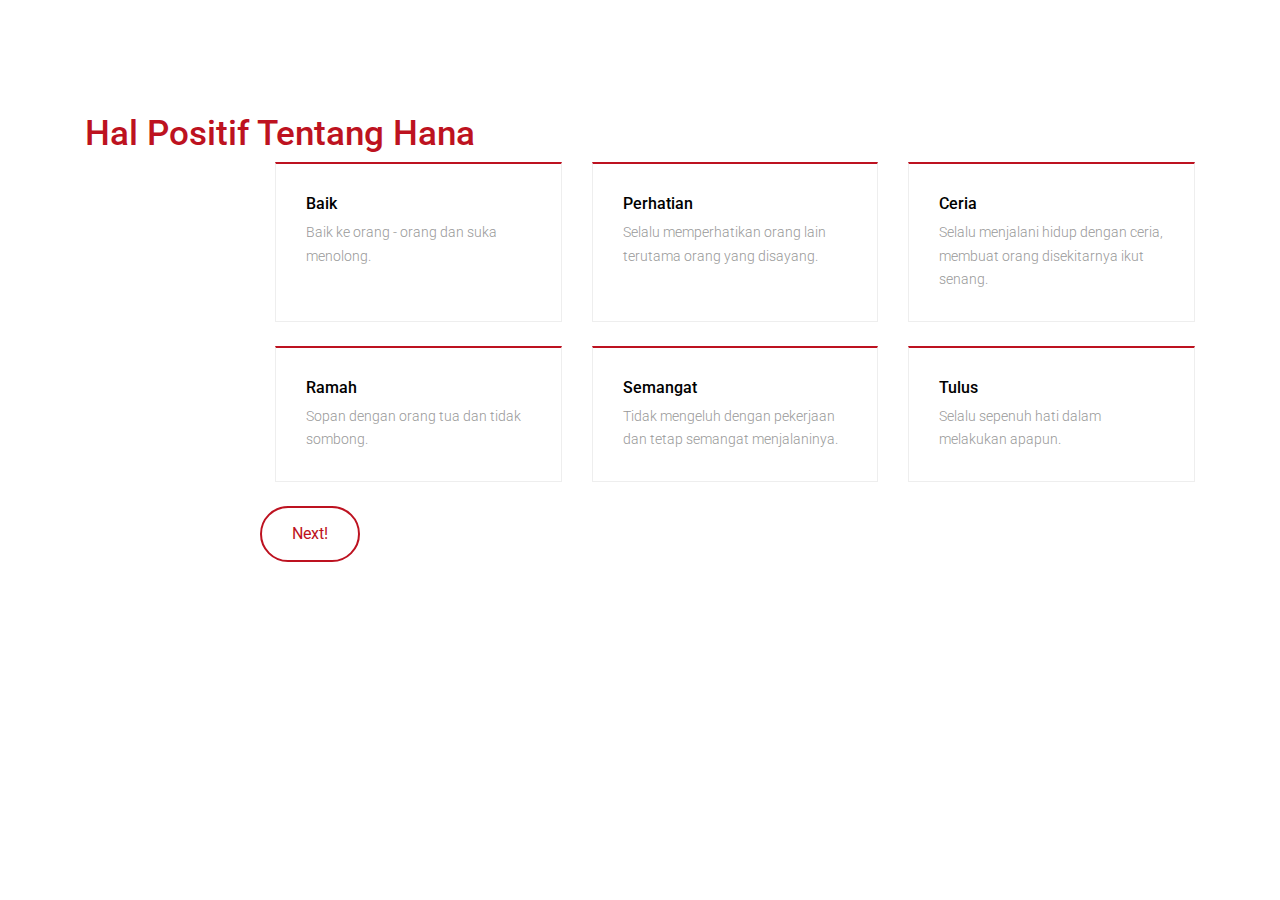
==== commit 3b05a9fb: "fix" ====
--- a/halaman3.html
+++ b/halaman3.html
@@ -47,7 +47,7 @@
             <div class="container">
                 <div class="row">
                     <div class="col-lg-6 section-title">
-                        <h2 class="title text-primary">Hal Baik Tentang Hana</h2>
+                        <h2 class="title text-primary">Hal Positif Tentang Hana</h2>
                     </div>
                 </div>
                 <div class="row">
@@ -63,7 +63,7 @@
                             <div class="col-md-6 col-lg-4 mb-2 mb-lg-4">
                                 <div class="service h-100">
                                     <h3>Perhatian</h3>
-                                    <p>Selalu memperhatikan orang lain terutama orang ynag disayang.</p>
+                                    <p>Selalu memperhatikan orang lain terutama orang yang disayang.</p>
                                     <!-- <p><a href="#" class="readmore">Learn more</a></p> -->
                                 </div>
                             </div>
